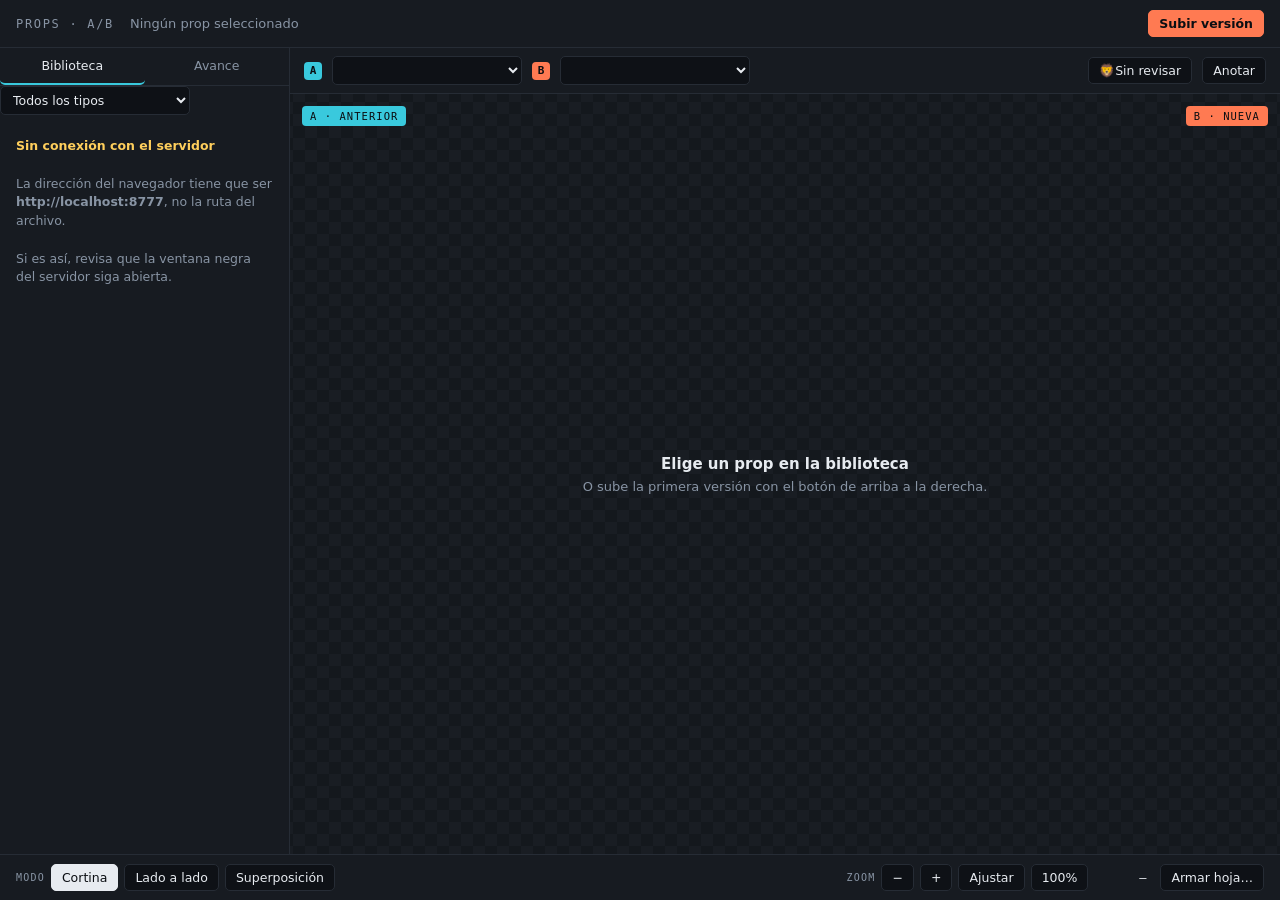
==== ComparadorProps/web/index.html @ d4414185 "Inicializa comparador de props con validaciones" ====
<!DOCTYPE html>
<html lang="es">
<head>
<meta charset="utf-8">
<meta name="viewport" content="width=device-width, initial-scale=1">
<title>Comparador de props · Team Toon</title>
<style>
  :root{
    --bg:#101317; --panel:#171b21; --sunken:#0e1116; --line:#262c35;
    --text:#e7ebf0; --muted:#8894a4;
    --a:#39c9dd; --b:#ff7a52;
    --mono: ui-monospace, "SF Mono", "JetBrains Mono", Menlo, Consolas, monospace;
  }
  *{box-sizing:border-box}
  [hidden]{display:none !important}
  html,body{height:100%}
  body{
    margin:0; background:var(--bg); color:var(--text); overflow:hidden;
    font-family:system-ui,-apple-system,"Segoe UI",Roboto,sans-serif;
    display:grid; grid-template-rows:auto 1fr auto; grid-template-columns:290px 1fr auto;
    grid-template-areas:"cab cab cab" "lat vis notas" "pie pie pie";
  }
  .lbl{font-family:var(--mono); font-size:10px; letter-spacing:.12em; text-transform:uppercase; color:var(--muted)}

  /* ---------- cabecera ---------- */
  header{
    grid-area:cab; display:flex; align-items:center; gap:16px; padding:10px 16px;
    background:var(--panel); border-bottom:1px solid var(--line);
  }
  .marca{font-family:var(--mono); font-size:12px; letter-spacing:.14em; text-transform:uppercase; color:var(--muted)}
  #ruta{font-size:13px; color:var(--muted); white-space:nowrap; overflow:hidden; text-overflow:ellipsis}
  #ruta b{color:var(--text); font-weight:600}
  .spacer{flex:1}

  /* ---------- lateral ---------- */
  aside{
    grid-area:lat; background:var(--panel); border-right:1px solid var(--line);
    display:flex; flex-direction:column; min-height:0;
  }
  .pestanas{display:flex; border-bottom:1px solid var(--line)}
  .pestanas button{
    flex:1; border:0; background:none; color:var(--muted); padding:10px 8px; cursor:pointer;
    font:inherit; font-size:12.5px; border-bottom:2px solid transparent;
  }
  .pestanas button.on{background:none; color:var(--text); border-color:transparent; border-bottom:2px solid var(--a)}
  .lista{flex:1; overflow:auto; padding:8px 6px 16px}
  details{margin:1px 0}
  summary{
    cursor:pointer; padding:5px 8px; border-radius:5px; font-size:13px; list-style:none;
    display:flex; align-items:center; gap:6px;
  }
  summary::-webkit-details-marker{display:none}
  summary::before{content:"▸"; color:var(--muted); font-size:10px; transition:transform .12s}
  details[open]>summary::before{transform:rotate(90deg)}
  summary:hover{background:var(--sunken)}
  .n1>summary{font-weight:600}
  .n2, .n3{margin-left:12px}
  .n2>summary{color:#c8d1dc; font-size:12.5px}
  .n3>summary{color:var(--muted); font-size:12px}
  .prop{
    display:flex; align-items:center; gap:8px; margin-left:36px; padding:5px 8px;
    border-radius:5px; cursor:pointer; font-size:12.5px;
  }
  .prop:hover{background:var(--sunken)}
  .prop.on{background:var(--a); color:#0b0e12; font-weight:600}
  .prop .cuenta{margin-left:auto; font-family:var(--mono); font-size:10.5px; opacity:.7}
  .x{
    opacity:0; padding:0 6px; border-radius:4px; font-size:15px; line-height:1;
    color:var(--muted); cursor:pointer; flex:none;
  }
  summary .x{margin-left:auto}
  summary:hover .x, .prop:hover .x, .x:focus-visible{opacity:1}
  .x:hover{background:#3a1f1f; color:#ff8a6a}
  .prop.on .x{color:#0b0e12}
  .prop.on .x:hover{background:rgba(0,0,0,.18); color:#0b0e12}
  .vacio{color:var(--muted); font-size:12.5px; padding:14px 10px; line-height:1.5}

  .tarjeta{
    padding:9px 10px; margin:0 2px 6px; border:1px solid var(--line); border-radius:6px;
    background:var(--sunken); cursor:pointer;
  }
  .tarjeta:hover{border-color:var(--muted)}
  .tarjeta .t{font-size:12.5px; font-weight:600; margin-bottom:3px}
  .tarjeta .s{font-size:11px; color:var(--muted); font-family:var(--mono)}
  .grupoTit{
    font-family:var(--mono); font-size:10px; letter-spacing:.12em; text-transform:uppercase;
    color:var(--a); padding:12px 4px 6px; border-bottom:1px solid var(--line); margin:0 2px 8px;
  }
  .grupoTit:first-child{padding-top:2px}

  /* avisos flotantes */
  #avisos{position:fixed; top:58px; right:18px; display:grid; gap:8px; z-index:60; max-width:340px}
  .aviso{
    padding:10px 13px; border-radius:7px; font-size:12.5px; line-height:1.4;
    background:var(--panel); border:1px solid var(--line); box-shadow:0 8px 24px rgba(0,0,0,.5);
    animation:entra .16s ease-out;
  }
  .aviso.mal{border-color:#6b3030; color:#ff9d80}
  .aviso.bien{border-color:#2f4d3d; color:#84dfb4}
  @keyframes entra{from{opacity:0; transform:translateY(-6px)}to{opacity:1; transform:none}}

  .err{
    color:#ff9d80; font-size:12.5px; line-height:1.4;
    background:#241819; border:1px solid #6b3030; border-radius:6px; padding:9px 11px;
  }
  .fino{color:var(--muted); font-size:12px; line-height:1.5; margin:0}
  button.peligro{background:#b8392c; border-color:#b8392c; color:#fff; font-weight:600}
  button.peligro:hover{background:#cc4133; border-color:#cc4133}

  /* ---------- visor ---------- */
  main{grid-area:vis; position:relative; min-width:0; display:flex; flex-direction:column}
  .barraAB{
    display:flex; align-items:center; gap:10px; padding:8px 14px;
    background:var(--panel); border-bottom:1px solid var(--line); flex-wrap:wrap;
  }
  .chip{
    width:18px; height:18px; border-radius:4px; display:grid; place-items:center;
    font-family:var(--mono); font-size:11px; font-weight:700; color:#0b0e12;
  }
  .chipA{background:var(--a)} .chipB{background:var(--b)}
  select, input[type=text], textarea{
    font:inherit; font-size:12.5px; color:var(--text); background:var(--sunken);
    border:1px solid var(--line); border-radius:5px; padding:5px 8px;
  }
  select{min-width:190px}
  #nota{flex:1; min-width:160px; color:var(--muted); font-size:12px; font-style:italic;
        white-space:nowrap; overflow:hidden; text-overflow:ellipsis}

  #lienzo{flex:1; position:relative; overflow:hidden;
    background:repeating-conic-gradient(#191d23 0% 25%, #14181d 0% 50%) 50%/24px 24px}
  #viewport{position:absolute; inset:0; cursor:grab; touch-action:none}
  #viewport.panning{cursor:grabbing}
  .pane{position:absolute; inset:0; overflow:hidden}
  .pane img{position:absolute; top:0; left:0; transform-origin:0 0; display:block; -webkit-user-drag:none; user-select:none}
  body.crisp .pane img{image-rendering:pixelated}
  .pane img:not([src]){display:none}
  .tag{position:absolute; top:12px; font-family:var(--mono); font-size:10.5px; letter-spacing:.1em;
       text-transform:uppercase; padding:4px 8px; border-radius:4px; color:#0b0e12; pointer-events:none}
  .tagA{left:12px; background:var(--a)} .tagB{right:12px; background:var(--b)}
  #handle{position:absolute; top:0; bottom:0; width:2px; background:#fff; cursor:ew-resize; display:none}
  #handle.on{display:block}
  #handle::after{content:""; position:absolute; top:50%; left:50%; width:34px; height:34px; margin:-17px 0 0 -17px;
    border-radius:50%; background:#fff; box-shadow:0 2px 10px rgba(0,0,0,.55)}
  #handle::before{content:"‹ ›"; position:absolute; top:50%; left:50%; transform:translate(-50%,-50%);
    z-index:1; color:#0b0e12; font-size:15px; font-weight:700}
  #aviso{position:absolute; inset:0; display:grid; place-content:center; text-align:center;
    color:var(--muted); font-size:13px; pointer-events:none; padding:20px}
  #aviso b{display:block; color:var(--text); font-size:15px; margin-bottom:6px}
  #aviso[hidden]{display:none}

  /* ---------- pie ---------- */
  footer{grid-area:pie; display:flex; align-items:center; gap:14px; flex-wrap:wrap;
    padding:9px 16px; background:var(--panel); border-top:1px solid var(--line)}
  .grupo{display:flex; align-items:center; gap:6px}
  button{font:inherit; font-size:12.5px; color:var(--text); background:var(--sunken);
    border:1px solid var(--line); border-radius:5px; padding:5px 10px; cursor:pointer}
  button:hover{border-color:var(--muted)}
  button.on{background:var(--text); color:#0b0e12; border-color:var(--text)}
  button.fuerte{background:var(--b); border-color:var(--b); color:#0b0e12; font-weight:600}
  button:focus-visible, summary:focus-visible, .prop:focus-visible{outline:2px solid var(--a); outline-offset:2px}
  input[type=range]{width:110px; accent-color:var(--b)}
  #zoom{font-family:var(--mono); font-size:12px; min-width:52px; text-align:right}
  #alerta{color:#ffcf5c; font-size:12px}

  /* ---------- dialogo de subida ---------- */
  dialog{border:1px solid var(--line); border-radius:10px; background:var(--panel); color:var(--text);
    padding:0; width:min(520px, 92vw)}
  dialog::backdrop{background:rgba(0,0,0,.6)}
  .dlg-cab{padding:14px 18px; border-bottom:1px solid var(--line); font-size:15px; font-weight:600}
  .dlg-cuerpo{padding:16px 18px; display:grid; gap:12px}
  .campo{display:grid; gap:5px}
  .campo input, .campo textarea{width:100%}
  .fila{display:grid; grid-template-columns:1fr 1fr; gap:12px}
  #zonaArchivo{border:1px dashed var(--line); border-radius:8px; padding:18px; text-align:center;
    color:var(--muted); font-size:13px; cursor:pointer}
  #zonaArchivo.over, #zonaArchivo:hover{border-color:var(--b); color:var(--text)}
  .dlg-pie{padding:12px 18px; border-top:1px solid var(--line); display:flex; justify-content:flex-end; gap:8px}
</style>
</head>
<body>

<header>
  <span class="marca">Props · A/B</span>
  <span id="ruta">Ningún prop seleccionado</span>
  <span class="spacer"></span>
  <span id="alerta"></span>
  <button class="fuerte" id="btnSubir">Subir versión</button>
</header>

<aside>
  <div class="pestanas">
    <button id="tabBiblio" class="on">Biblioteca</button>
    <button id="tabAvance">Avance</button>
  </div>
  <div class="filtroTipo">
    <select id="filtroTipo">
      <option value="">Todos los tipos</option>
      <option value="prop">Props</option>
      <option value="background">Backgrounds</option>
      <option value="personaje">Personajes</option>
      <option value="vestuario">Vestuario</option>
      <option value="otro">Otros</option>
    </select>
  </div>
  <div class="lista" id="panelBiblio"></div>
  <div class="lista" id="panelAvance" hidden></div>
</aside>

<main>
  <div class="barraAB">
    <span class="chip chipA">A</span>
    <select id="selA" title="Versión anterior"></select>
    <span class="chip chipB">B</span>
    <select id="selB" title="Versión nueva"></select>
    <span id="nota"></span>
    <button id="sello" title="Marcar el estado de esta versión">
      <span class="icono">🦁</span><span id="selloTexto">Sin revisar</span>
    </button>
    <button id="btnAnotar">Anotar</button>
  </div>

  <div id="lienzo">
    <div id="viewport">
      <div class="pane" id="paneA"><img id="imgA" alt=""><canvas id="capaA" class="capa"></canvas></div>
      <div class="pane" id="paneB"><img id="imgB" alt=""><canvas id="capaB" class="capa"></canvas></div>
      <div class="tag tagA">A · anterior</div>
      <div class="tag tagB">B · nueva</div>
      <div id="handle"></div>
    </div>
    <div id="aviso"><b>Elige un prop en la biblioteca</b>O sube la primera versión con el botón de arriba a la derecha.</div>
  </div>
</main>

<aside id="panelNotas" hidden>
  <div class="cabN">
    <span>Anotar</span>
    <button data-lado="A" style="padding:3px 9px">A</button>
    <button data-lado="B" class="on" style="padding:3px 9px">B</button>
    <button id="verAmbas" style="padding:3px 9px">Ver ambas</button>
    <span class="lbl" id="notasVersion"></span>
    <span class="spacer" style="flex:1"></span>
    <span class="x" id="cerrarNotas" title="Cerrar" style="opacity:.7; cursor:pointer">×</span>
  </div>
  <div id="listaNotas"></div>
  <div class="nuevaNota">
    <div class="herramientas">
      <button data-herr="mano" class="on">Mover</button>
      <button data-herr="pin">Señalar</button>
      <button data-herr="lapiz">Dibujar</button>
      <input type="color" id="colorNota" value="#ff3b30">
    </div>
    <input type="text" id="comentarioNuevo" placeholder="Comentario general + Enter">
    <button id="btnReporte" class="fuerte">Exportar reporte</button>
  </div>
</aside>

<footer>
  <div class="grupo">
    <span class="lbl">Modo</span>
    <button data-mode="wipe" class="on">Cortina</button>
    <button data-mode="split">Lado a lado</button>
    <button data-mode="onion">Superposición</button>
  </div>
  <div class="grupo" id="ctlOnion" hidden>
    <span class="lbl">Opacidad de B</span>
    <input type="range" id="opacidad" min="0" max="100" value="50">
  </div>
  <span class="spacer"></span>
  <div class="grupo">
    <span class="lbl">Zoom</span>
    <button id="menos">−</button><button id="mas">+</button>
    <button id="ajustar">Ajustar</button><button id="cien">100%</button>
    <span id="zoom">—</span>
  </div>
  <button id="exportar">Armar hoja…</button>
</footer>

<dialog id="dlg">
  <form method="dialog">
    <div class="dlg-cab">Subir una versión</div>
    <div class="dlg-cuerpo">
      <div class="fila">
        <div class="campo"><span class="lbl">Proyecto</span>
          <input type="text" id="fProyecto" list="lProyecto"></div>
        <div class="campo"><span class="lbl">Episodio</span>
          <input type="text" id="fEpisodio" list="lEpisodio"></div>
      </div>
      <div class="fila">
        <div class="campo"><span class="lbl">Shot</span>
          <input type="text" id="fShot" list="lShot"></div>
        <div class="campo"><span class="lbl">Prop</span>
          <input type="text" id="fProp" list="lProp"></div>
      </div>
      <div class="fila">
        <div class="campo"><span class="lbl">Tipo de asset</span>
          <select id="fTipo">
            <option value="prop">Prop</option>
            <option value="background">Background</option>
            <option value="personaje">Personaje</option>
            <option value="vestuario">Vestuario</option>
            <option value="otro">Otro</option>
          </select>
        </div>
        <div class="campo"><span class="lbl">Quién sube</span><input type="text" id="fAutor"></div>
      </div>
      <div class="campo"><span class="lbl">Nota del cambio</span><input type="text" id="fNota"
        placeholder="qué se corrigió"></div>
      <div id="zonaArchivo">Arrastra la imagen aquí, pégala con Ctrl+V o haz clic</div>
      <div id="dlgError" class="err" hidden></div>
      <datalist id="lProyecto"></datalist><datalist id="lEpisodio"></datalist>
      <datalist id="lShot"></datalist><datalist id="lProp"></datalist>
    </div>
    <div class="dlg-pie">
      <button type="button" id="btnCancelar">Cancelar</button>
      <button class="fuerte" id="btnGuardar" value="guardar" type="button">Guardar versión</button>
    </div>
  </form>
</dialog>

<dialog id="dlgConfirmar">
  <div class="dlg-cab">Eliminar de la biblioteca</div>
  <div class="dlg-cuerpo">
    <p id="confTexto" style="margin:0; font-size:14px; line-height:1.5"></p>
    <p class="fino">Los archivos se mueven a la carpeta <b>papelera</b> del programa. No se borran del disco: si te arrepientes, están ahí.</p>
  </div>
  <div class="dlg-pie">
    <button type="button" id="confNo">Cancelar</button>
    <button type="button" id="confSi" class="peligro">Sí, eliminar</button>
  </div>
</dialog>

<dialog id="dlgHoja">
  <div class="dlg-cab">Armar hoja para exportar</div>
  <div class="dlg-cuerpo">
    <div class="hoja-cols">
      <div class="hoja-izq">
        <div class="campo"><span class="lbl">Plantilla</span><select id="hPlantilla"></select></div>
        <div class="campo"><span class="lbl">Formato de página</span><select id="hFormato"></select></div>

        <div class="campo"><span class="lbl">Ajuste de las imágenes</span>
          <select id="hAjuste">
            <option value="original">Tamaño original</option>
            <option value="alto">Mismo alto</option>
            <option value="recortar">Recortar a la misma medida</option>
          </select>
        </div>
        <div id="hPistaEncuadre" class="lbl" hidden style="line-height:1.5; text-transform:none; letter-spacing:0; font-size:11px">
          Haz clic en una imagen de la vista previa para seleccionarla. Arrastra para moverla, tira de las esquinas o usa la rueda para cambiar su tamaño.
        </div>
        <div class="campo" id="hControlesImagen" hidden>
          <span class="lbl" id="hCualImagen">Imagen</span>
          <div style="display:flex; align-items:center; gap:8px">
            <input type="range" id="hZoom" min="100" max="600" value="100" style="flex:1">
            <span class="lbl" id="hZoomTexto" style="min-width:44px; text-align:right">100%</span>
          </div>
          <div style="display:flex; gap:6px; flex-wrap:wrap">
            <button type="button" id="hCentrar">Centrar</button>
            <button type="button" id="hReiniciar">Reiniciar</button>
            <button type="button" id="hMismoTodas">Aplicar a todas</button>
          </div>
        </div>



        <div class="campo"><span class="lbl">Proyecto</span>
          <div style="display:flex; gap:6px">
            <select id="hProyecto" style="flex:1"></select>
            <button type="button" id="hLogo">Logo…</button>
          </div>
          <span class="lbl" id="hLogoNombre">sin logo</span>
        </div>
        <div class="fila">
          <div class="campo"><span class="lbl">Producción</span><input type="text" id="hProduccion"></div>
          <div class="campo"><span class="lbl">Prop</span><input type="text" id="hProp"></div>
        </div>
        <div class="fila">
          <div class="campo"><span class="lbl">Capítulo</span><input type="text" id="hCapitulo"></div>
          <div class="campo"><span class="lbl">Versión</span><input type="text" id="hShot"></div>
        </div>
        <div class="fila">
          <div class="campo"><span class="lbl">Autor</span><input type="text" id="hAutor"></div>
          <div class="campo"><span class="lbl">Guardar como proyecto</span><input type="text" id="hNuevoProyecto" placeholder="nombre nuevo"></div>
        </div>
        <div class="campo"><span class="lbl">Nota</span><input type="text" id="hNota"></div>
        <div class="campo"><span class="lbl">Imágenes</span><div id="hHuecos" class="huecos"></div></div>
      </div>
      <div class="campo"><span class="lbl">Vista previa</span>
        <div id="hAviso" hidden></div>
        <canvas id="hPrevia"></canvas>
      </div>
    </div>
  </div>
  <div class="dlg-pie">
    <button type="button" id="hGuardarProyecto">Guardar proyecto</button>
    <button type="button" id="hCerrar">Cerrar</button>
    <button type="button" id="hExportar" class="fuerte">Descargar PNG</button>
  </div>
</dialog>

<dialog id="dlgSello">
  <div class="dlg-cab">Estado de la versión</div>
  <div class="dlg-cuerpo">
    <p class="fino" id="selloQue" style="margin:0"></p>
    <div class="campo"><span class="lbl">Quién revisa</span>
      <input type="text" id="selloQuien" placeholder="tu nombre"></div>
  </div>
  <div class="dlg-pie">
    <button type="button" id="selloQuitar">Quitar marca</button>
    <button type="button" id="selloCambios">Pedir cambios</button>
    <button type="button" id="selloAprobar" class="fuerte">🦁 Aprobar</button>
  </div>
</dialog>

<div id="avisos"></div>

<script>
(() => {
const el = id => document.getElementById(id);
const api = async (r, o) => {
  let res;
  try {
    res = await fetch(r, o);
  } catch {
    throw new Error('Sin conexión con el servidor. Comprueba que la ventana negra siga abierta y que la dirección del navegador sea http://localhost:8777');
  }
  const d = await res.json();
  if (d && d.error) throw new Error(d.error);
  return d;
};

const estado = {
  modo:'wipe', escala:1, x:0, y:0, cortina:.5,
  anotando:false, herramienta:'mano', notas:[], lado:'B', verAmbas:false,
  seleccion:null, versiones:[], A:null, B:null, arbol:{}, archivoNuevo:null
};

/* ======================= AVISOS ======================= */
function avisar(texto, tipo){
  const d = document.createElement('div');
  d.className = 'aviso ' + (tipo || '');
  d.textContent = texto;
  el('avisos').appendChild(d);
  setTimeout(() => d.remove(), 6000);
  d.onclick = () => d.remove();
}

function confirmar(texto){
  return new Promise(resolver => {
    el('confTexto').textContent = texto;
    const dc = el('dlgConfirmar');
    const cerrar = valor => { dc.close(); resolver(valor); };
    el('confSi').onclick = () => cerrar(true);
    el('confNo').onclick = () => cerrar(false);
    dc.oncancel = () => resolver(false);
    dc.showModal();
  });
}

/* ======================= BIBLIOTECA ======================= */
async function cargarArbol(){
  const cont = el('panelBiblio');
  try {
    estado.arbol = await api('/api/arbol');
  } catch (e) {
    cont.innerHTML = '<div class="vacio"><b style="color:#ffcf5c">Sin conexión con el servidor</b><br><br>' +
      'La dirección del navegador tiene que ser <b>http://localhost:8777</b>, no la ruta del archivo.<br><br>' +
      'Si es así, revisa que la ventana negra del servidor siga abierta.</div>';
    return;
  }
  cont.textContent = '';
  const proyectos = Object.keys(estado.arbol);
  const filtro = el('filtroTipo').value;

  if (!proyectos.length){
    cont.innerHTML = '<div class="vacio">Todavía no hay nada guardado.<br>Sube la primera versión de un prop y aparecerá aquí.</div>';
  }
  for (const proyecto of proyectos){
    const episodios = estado.arbol[proyecto];
    const d1 = document.createElement('details'); d1.className='n1'; d1.open = true;
    d1.appendChild(titulo(proyecto, {proyecto}, contar(episodios)));
    for (const episodio of Object.keys(episodios)){
      const shots = episodios[episodio];
      const d2 = document.createElement('details'); d2.className='n2'; d2.open = true;
      d2.appendChild(titulo(episodio, {proyecto, episodio}, contar(shots)));
      for (const shot of Object.keys(shots)){
        const props = shots[shot];
        const d3 = document.createElement('details'); d3.className='n3'; d3.open = true;
        d3.appendChild(titulo(shot, {proyecto, episodio, shot}, contar(props)));
        for (const p of props){
          if (filtro && (p.tipo || '') !== filtro) continue;
          const fila = document.createElement('div');
          fila.className = 'prop'; fila.tabIndex = 0;
          const nombre = document.createElement('span'); nombre.textContent = p.prop;
          const cuenta = document.createElement('span'); cuenta.className = 'cuenta'; cuenta.textContent = 'v' + p.total;
          fila.append(nombre);
          if (p.estado === 'aprobado' || p.estado === 'cambios'){
            const marca = document.createElement('span');
            marca.className = 'marca';
            marca.textContent = p.estado === 'aprobado' ? '🦁' : '✎';
            marca.title = p.estado === 'aprobado' ? 'Última versión aprobada' : 'Última versión con cambios pedidos';
            fila.append(marca);
          }
          if (p.tipo){
            const insignia = document.createElement('span');
            insignia.className = 'tipo'; insignia.textContent = p.tipo.slice(0, 4);
            insignia.title = p.tipo;
            fila.append(insignia);
          }
          fila.append(cuenta, botonBorrar(p.prop, {proyecto, episodio, shot, prop:p.prop}, p.total));
          const abrir = () => seleccionar(proyecto, episodio, shot, p.prop);
          fila.onclick = abrir;
          fila.onkeydown = e => { if(e.key==='Enter'){ e.preventDefault(); abrir(); } };
          d3.appendChild(fila);
        }
        d2.appendChild(d3);
      }
      d1.appendChild(d2);
    }
    cont.appendChild(d1);
  }
  rellenarSugerencias();
  marcarSeleccion();
}

/* cuenta cuántas versiones cuelgan de una rama del árbol */
function contar(rama){
  if (Array.isArray(rama)) return rama.reduce((n, p) => n + p.total, 0);
  return Object.values(rama).reduce((n, sub) => n + contar(sub), 0);
}

function titulo(texto, datos, cantidad){
  const s = document.createElement('summary');
  const t = document.createElement('span'); t.textContent = texto;
  s.append(t, botonBorrar(texto, datos, cantidad));
  return s;
}

function botonBorrar(nombre, datos, cantidad){
  const b = document.createElement('span');
  b.className = 'x'; b.textContent = '×'; b.title = 'Eliminar';
  b.tabIndex = 0;
  b.onclick = async e => {
    e.preventDefault(); e.stopPropagation();
    const plural = cantidad === 1 ? '1 versión' : cantidad + ' versiones';
    if (!await confirmar(`Se van a quitar ${plural} de "${nombre}".`)) return;
    try {
      const r = await api('/api/borrar', {
        method:'POST', headers:{'Content-Type':'application/json'}, body: JSON.stringify(datos)
      });
      const afectaLoAbierto = estado.seleccion &&
        Object.keys(datos).every(k => estado.seleccion[k] === datos[k]);
      if (afectaLoAbierto) limpiarVisor();
      await cargarArbol();
      if (!el('panelAvance').hidden) cargarAvance();
      avisar(`"${nombre}" eliminado — ${r.eliminadas === 1 ? '1 archivo está' : r.eliminadas + ' archivos están'} en la papelera`, 'bien');
    } catch (err) {
      avisar('No se pudo eliminar: ' + err.message, 'mal');
    }
  };
  b.onkeydown = e => { if (e.key === 'Enter' || e.key === ' ') { e.preventDefault(); b.onclick(e); } };
  return b;
}

function limpiarVisor(){
  estado.seleccion = null; estado.versiones = []; estado.A = null; estado.B = null;
  el('selA').innerHTML = ''; el('selB').innerHTML = '';
  imgA.removeAttribute('src'); imgB.removeAttribute('src');
  el('ruta').textContent = 'Ningún prop seleccionado';
  el('nota').textContent = ''; el('alerta').textContent = '';
  el('aviso').hidden = false;
  pintar();
}

function rellenarSugerencias(){
  const juegos = {lProyecto:new Set(), lEpisodio:new Set(), lShot:new Set(), lProp:new Set()};
  for (const p in estado.arbol){
    juegos.lProyecto.add(p);
    for (const e in estado.arbol[p]){
      juegos.lEpisodio.add(e);
      for (const s in estado.arbol[p][e]){
        juegos.lShot.add(s);
        estado.arbol[p][e][s].forEach(x => juegos.lProp.add(x.prop));
      }
    }
  }
  for (const id in juegos){
    el(id).innerHTML = [...juegos[id]].map(v => `<option value="${escapar(v)}">`).join('');
  }
}

async function cargarAvance(){
  const cont = el('panelAvance');
  let datos;
  try {
    datos = await api('/api/avance?dias=7');
  } catch (e) {
    cont.innerHTML = '<div class="vacio">Sin conexión con el servidor.</div>';
    return;
  }
  cont.textContent = '';
  if (!datos.length){
    cont.innerHTML = '<div class="vacio">Ningún prop cambió en los últimos 7 días.</div>';
    return;
  }

  const porProyecto = {};
  for (const d of datos) (porProyecto[d.proyecto] = porProyecto[d.proyecto] || []).push(d);

  for (const proyecto of Object.keys(porProyecto)){
    const titulo = document.createElement('div');
    titulo.className = 'grupoTit';
    titulo.textContent = proyecto;
    cont.appendChild(titulo);

    for (const d of porProyecto[proyecto]){
      const t = document.createElement('div');
      t.className = 'tarjeta';
      const par = d.previa ? `v${d.previa.numero} → v${d.nueva.numero}` : `v${d.nueva.numero} (primera)`;
      const nombre = document.createElement('div');
      nombre.className = 't'; nombre.textContent = d.prop;
      const detalle = document.createElement('div');
      detalle.className = 's';
      detalle.textContent = `${d.episodio} › ${d.shot} · ${par} · ${d.fecha.slice(5,10)}`;
      t.append(nombre, detalle);
      t.onclick = async () => {
        await seleccionar(d.proyecto, d.episodio, d.shot, d.prop);
        if (d.previa) el('selA').value = d.previa.id;
        el('selB').value = d.nueva.id;
        mostrarPar();
      };
      cont.appendChild(t);
    }
  }
}

async function seleccionar(proyecto, episodio, shot, prop){
  trazoEnCurso = null;
  estado.seleccion = {proyecto, episodio, shot, prop};
  const q = new URLSearchParams(estado.seleccion).toString();
  estado.versiones = await api('/api/versiones?' + q);
  el('ruta').innerHTML = `${escapar(proyecto)} › ${escapar(episodio)} › ${escapar(shot)} › <b>${escapar(prop)}</b>`;

  const opciones = estado.versiones.map(v =>
    `<option value="${v.id}">v${v.numero} · ${v.fecha.slice(0,10)} · ${v.ancho}×${v.alto}${v.autor ? ' · '+escapar(v.autor) : ''}</option>`
  ).join('');
  el('selA').innerHTML = opciones;
  el('selB').innerHTML = opciones;

  const n = estado.versiones.length;
  el('selA').value = estado.versiones[Math.max(0, n-2)].id;
  el('selB').value = estado.versiones[n-1].id;
  marcarSeleccion();
  mostrarPar();
}

function marcarSeleccion(){
  document.querySelectorAll('.prop').forEach(f => {
    const nombre = f.firstChild.textContent;
    f.classList.toggle('on', !!estado.seleccion && nombre === estado.seleccion.prop);
  });
}

function escapar(t){ const d = document.createElement('div'); d.textContent = t; return d.innerHTML; }

/* ======================= VISOR ======================= */
const viewport = el('viewport'), paneA = el('paneA'), paneB = el('paneB');
const imgA = el('imgA'), imgB = el('imgB'), handle = el('handle');

function mostrarPar(){
  const a = estado.versiones.find(v => v.id == el('selA').value);
  const b = estado.versiones.find(v => v.id == el('selB').value);
  if (!a || !b) return;
  estado.A = a; estado.B = b;
  el('aviso').hidden = true;
  el('nota').textContent = b.nota ? '“' + b.nota + '”' : '';
  el('alerta').textContent = (a.ancho !== b.ancho || a.alto !== b.alto)
    ? 'Resoluciones distintas — B se escaló para alinear' : '';

  let faltan = 2;
  const listo = () => { if (--faltan === 0) ajustar(); };
  imgA.onload = listo; imgB.onload = listo;
  imgA.src = '/archivo/' + a.id;
  imgB.src = '/archivo/' + b.id;
  cargarNotas();
  pintarSello();
}

function escalaB(){
  if (!estado.A || !estado.B) return 1;
  return estado.A.ancho && estado.B.ancho ? estado.A.ancho / estado.B.ancho : 1;
}

function pintar(){
  const vw = viewport.clientWidth, vh = viewport.clientHeight;
  const s = estado.escala, sb = s * escalaB();
  const medio = estado.modo === 'split' ? vw/2 : 0;
  const a = estado.A, b = estado.B;
  const aw = a ? a.ancho : 0, ah = a ? a.alto : 0, bw = b ? b.ancho : 0, bh = b ? b.alto : 0;

  imgA.style.transform = `translate(${estado.x - aw*s/2}px, ${estado.y - ah*s/2}px) scale(${s})`;
  imgB.style.transform = `translate(${estado.x + medio - bw*sb/2}px, ${estado.y - bh*sb/2}px) scale(${sb})`;
  paneB.style.opacity = estado.modo === 'onion' ? el('opacidad').value/100 : 1;

  const esA = estado.lado === 'A';
  capas.A.style.transform = imgA.style.transform;
  capas.B.style.transform = imgB.style.transform;
  capas.A.style.display = (estado.anotando && (estado.verAmbas || esA)) ? 'block' : 'none';
  capas.B.style.display = (estado.anotando && (estado.verAmbas || !esA)) ? 'block' : 'none';
  if (estado.anotando){
    const ambas = estado.verAmbas;
    paneA.style.opacity = (ambas || esA) ? 1 : 0;
    paneB.style.opacity = (ambas || !esA) ? 1 : 0;
    paneA.style.clipPath = 'none'; paneB.style.clipPath = 'none';
    handle.classList.remove('on');
    el('zoom').textContent = Math.round(estado.escala*100) + '%';
    return;
  }
  paneA.style.opacity = 1;

  if (estado.modo === 'wipe'){
    const px = estado.cortina * vw;
    paneA.style.clipPath = 'none';
    paneB.style.clipPath = `inset(0 0 0 ${px}px)`;
    handle.style.left = px + 'px';
    handle.classList.toggle('on', !!(estado.A && estado.B));
  } else if (estado.modo === 'split'){
    paneA.style.clipPath = `inset(0 ${vw/2}px 0 0)`;
    paneB.style.clipPath = `inset(0 0 0 ${vw/2}px)`;
    handle.classList.remove('on');
  } else {
    paneA.style.clipPath = 'none'; paneB.style.clipPath = 'none';
    handle.classList.remove('on');
  }
  el('zoom').textContent = estado.A ? Math.round(s*100) + '%' : '—';
  document.body.classList.toggle('crisp', s >= 1);
}

function ajustar(){
  const a = estado.A, b = estado.B;
  if (!a || !b){ pintar(); return; }
  const sb = escalaB();
  const w = Math.max(a.ancho, b.ancho * sb), h = Math.max(a.alto, b.alto * sb);
  const vw = viewport.clientWidth, vh = viewport.clientHeight;
  const disp = estado.modo === 'split' ? vw/2 : vw;
  estado.escala = Math.min(disp/w, vh/h) * 0.92;
  estado.x = disp/2; estado.y = vh/2;
  pintar();
}

/* En "lado a lado" cada imagen ocupa media pantalla, pero las dos comparten
   la misma posición: B se dibuja con medio ancho de desplazamiento. Por eso el
   ancla del zoom siempre tiene que estar referida al panel izquierdo; si no,
   las imágenes se abren hacia fuera. */
function anclaX(cx){
  const vw = viewport.clientWidth;
  if (estado.modo !== 'split') return cx;
  return cx > vw/2 ? cx - vw/2 : cx;
}

function centroVisor(){
  return estado.modo === 'split' ? viewport.clientWidth/4 : viewport.clientWidth/2;
}

function zoomEn(cx, cy, factor){
  const sig = Math.min(16, Math.max(.02, estado.escala * factor));
  const k = sig / estado.escala;
  estado.x = cx - (cx - estado.x)*k;
  estado.y = cy - (cy - estado.y)*k;
  estado.escala = sig;
  pintar();
}

viewport.addEventListener('wheel', e => {
  e.preventDefault();
  const r = viewport.getBoundingClientRect();
  zoomEn(anclaX(e.clientX - r.left), e.clientY - r.top, e.deltaY < 0 ? 1.12 : 1/1.12);
}, {passive:false});

let arrastre = null;
viewport.addEventListener('pointerdown', e => {
  const r = viewport.getBoundingClientRect();

  // modo revisión: señalar o dibujar sobre la imagen
  if (estado.anotando && estado.herramienta !== 'mano'){
    const lado = ladoBajoCursor(e);
    const v = lado === 'A' ? estado.A : estado.B;
    if (!v) return;
    const p = aImagen(e, lado);
    if (!dentro(p)) return;
    viewport.setPointerCapture(e.pointerId);
    if (estado.herramienta === 'pin'){
      arrastre = {tipo:'nada'};
      crearNota('pin', {x:p.x, y:p.y}, '', lado);
    } else {
      arrastre = {tipo:'trazo', lado};
      trazoEnCurso = {lado, puntos: [[p.x, p.y]]};
    }
    return;
  }

  const enCortina = estado.modo === 'wipe' && Math.abs(e.clientX - r.left - estado.cortina*r.width) < 22;
  arrastre = {tipo: enCortina ? 'cortina' : 'pan', px:e.clientX, py:e.clientY};
  viewport.setPointerCapture(e.pointerId);
  if (!enCortina) viewport.classList.add('panning');
});
viewport.addEventListener('pointermove', e => {
  if (!arrastre) return;
  const r = viewport.getBoundingClientRect();
  if (arrastre.tipo === 'trazo'){
    const p = aImagen(e, arrastre.lado);
    trazoEnCurso.puntos.push([Math.min(1, Math.max(0, p.x)), Math.min(1, Math.max(0, p.y))]);
    pintarNotas();
    return;
  }
  if (arrastre.tipo === 'nada') return;
  if (arrastre.tipo === 'cortina'){
    estado.cortina = Math.min(1, Math.max(0, (e.clientX - r.left)/r.width));
  } else {
    estado.x += e.clientX - arrastre.px; estado.y += e.clientY - arrastre.py;
    arrastre.px = e.clientX; arrastre.py = e.clientY;
  }
  pintar();
});
const soltar = async () => {
  if (arrastre && arrastre.tipo === 'trazo' && trazoEnCurso){
    const { puntos, lado } = trazoEnCurso;
    trazoEnCurso = null;
    arrastre = null;
    if (puntos.length > 2) await crearNota('trazo', {puntos}, '', lado);
    else pintarNotas();
    return;
  }
  arrastre = null; viewport.classList.remove('panning');
};
viewport.addEventListener('pointerup', soltar);
viewport.addEventListener('pointercancel', soltar);

document.querySelectorAll('[data-mode]').forEach(b => b.onclick = () => ponerModo(b.dataset.mode));
function ponerModo(m){
  estado.modo = m;
  document.querySelectorAll('[data-mode]').forEach(b => b.classList.toggle('on', b.dataset.mode === m));
  el('ctlOnion').hidden = m !== 'onion';
  ajustar();
}

el('opacidad').oninput = pintar;
el('selA').onchange = mostrarPar;
el('selB').onchange = mostrarPar;
el('mas').onclick = () => zoomEn(centroVisor(), viewport.clientHeight/2, 1.25);
el('menos').onclick = () => zoomEn(centroVisor(), viewport.clientHeight/2, .8);
el('ajustar').onclick = ajustar;
el('cien').onclick = () => zoomEn(centroVisor(), viewport.clientHeight/2, 1/estado.escala);
window.addEventListener('resize', pintar);

document.addEventListener('keydown', e => {
  if (['INPUT','TEXTAREA','SELECT'].includes(e.target.tagName) || el('dlg').open) return;
  const mapa = {'1':'wipe','2':'split','3':'onion'};
  if (mapa[e.key]) ponerModo(mapa[e.key]);
  if (e.key.toLowerCase() === 'f') ajustar();
  if (e.key === '0') el('cien').click();
});



/* ======================= APROBACIÓN ======================= */
/* En el estudio el jefe pone su león cuando algo queda aprobado.
   Aquí queda registrado contra la versión, con nombre y fecha. */
function pintarSello(){
  const b = estado.B;
  const boton = el('sello');
  boton.classList.remove('aprobado', 'cambios');
  if (!b) { el('selloTexto').textContent = 'Sin revisar'; return; }
  if (b.estado === 'aprobado'){
    boton.classList.add('aprobado');
    el('selloTexto').textContent = 'Aprobado' + (b.visto_por ? ' · ' + b.visto_por : '');
  } else if (b.estado === 'cambios'){
    boton.classList.add('cambios');
    el('selloTexto').textContent = 'Con cambios' + (b.visto_por ? ' · ' + b.visto_por : '');
  } else {
    el('selloTexto').textContent = 'Sin revisar';
  }
}

el('sello').onclick = () => {
  if (!estado.B) return avisar('Elige un prop primero', 'mal');
  el('selloQue').textContent =
    `${estado.seleccion.prop} · v${estado.B.numero} · subida el ${estado.B.fecha.slice(0,10)}`;
  el('selloQuien').value = estado.B.visto_por || localStorage_seguro('revisor') || '';
  el('dlgSello').showModal();
};

/* el nombre del revisor se recuerda entre sesiones si el navegador lo permite */
function localStorage_seguro(clave, valor){
  try {
    if (valor === undefined) return localStorage.getItem('comparador_' + clave);
    localStorage.setItem('comparador_' + clave, valor);
  } catch { return null; }
}

async function ponerEstado(nuevo){
  const quien = el('selloQuien').value.trim();
  if (nuevo && !quien) return avisar('Escribe quién revisa', 'mal');
  try {
    const r = await api('/api/estado', {
      method:'POST', headers:{'Content-Type':'application/json'},
      body: JSON.stringify({id: estado.B.id, estado: nuevo, quien})
    });
    Object.assign(estado.B, r);
    if (quien) localStorage_seguro('revisor', quien);
    el('dlgSello').close();
    pintarSello();
    await cargarArbol();
    avisar(nuevo === 'aprobado' ? `🦁 Aprobado por ${quien}`
         : nuevo === 'cambios'  ? `Marcado con cambios por ${quien}`
         : 'Marca quitada', nuevo ? 'bien' : '');
  } catch (e){
    avisar('No se pudo guardar: ' + e.message, 'mal');
  }
}

el('selloAprobar').onclick = () => ponerEstado('aprobado');
el('selloCambios').onclick = () => ponerEstado('cambios');
el('selloQuitar').onclick  = () => ponerEstado('');

/* ======================= REVISIÓN: NOTAS SOBRE LA IMAGEN ======================= */
const capas = {A: el('capaA'), B: el('capaB')};
/* las notas de cada lado se guardan aparte para poder pintar las dos */
const notasPorLado = {A: [], B: []};
let trazoEnCurso = null;

/* cuál de las dos se está anotando */
function ladoActivo(){
  const esA = estado.lado === 'A';
  return {
    esA,
    datos: esA ? estado.A : estado.B,
    img: esA ? imgA : imgB,
    escala: estado.escala * (esA ? 1 : escalaB()),
    /* con las dos a la vista, B se dibuja media pantalla a la derecha */
    desplazamiento: (estado.anotando && estado.verAmbas && !esA) ? viewport.clientWidth/2 : 0,
  };
}

async function cargarNotas(){
  for (const lado of ['A', 'B']){
    const v = lado === 'A' ? estado.A : estado.B;
    if (!v){ notasPorLado[lado] = []; continue; }
    try { notasPorLado[lado] = await api('/api/notas?version=' + v.id); }
    catch { notasPorLado[lado] = []; }
  }
  estado.notas = notasPorLado[estado.lado];
  const { datos } = ladoActivo();
  if (datos) el('notasVersion').textContent = `v${datos.numero} · ${datos.fecha.slice(0,10)}`;
  pintarNotas();
  listarNotas();
}

/* numera solo las que están puestas sobre la imagen */
function numeroDe(nota){
  let n = 0;
  for (const x of estado.notas){
    if (x.tipo === 'pin'){ n++; if (x.id === nota.id) return n; }
  }
  return null;
}

function dibujarNotas(g, ancho, alto, grosorBase){
  const radio = Math.max(14, ancho * 0.016);
  for (const nota of estado.notas){
    if (nota.resuelta) g.globalAlpha = 0.35;
    if (nota.tipo === 'trazo' && nota.datos && nota.datos.puntos){
      g.strokeStyle = nota.color || '#ff3b30';
      g.lineWidth = grosorBase; g.lineCap = 'round'; g.lineJoin = 'round';
      g.beginPath();
      nota.datos.puntos.forEach(([x, y], i) => {
        const px = x*ancho, py = y*alto;
        i ? g.lineTo(px, py) : g.moveTo(px, py);
      });
      g.stroke();
    }
    if (nota.tipo === 'pin' && nota.datos){
      const px = nota.datos.x*ancho, py = nota.datos.y*alto;
      g.beginPath(); g.arc(px, py, radio, 0, Math.PI*2);
      g.fillStyle = nota.color || '#ff3b30'; g.fill();
      g.lineWidth = Math.max(2, radio*0.14); g.strokeStyle = '#ffffff'; g.stroke();
      g.fillStyle = '#ffffff'; g.textAlign = 'center'; g.textBaseline = 'middle';
      g.font = `700 ${radio*1.1}px system-ui, sans-serif`;
      g.fillText(String(numeroDe(nota)), px, py);
    }
    g.globalAlpha = 1;
  }
}

function pintarNotas(){
  for (const lado of ['A', 'B']){
    const v = lado === 'A' ? estado.A : estado.B;
    const capa = capas[lado];
    if (!v) continue;
    if (capa.width !== v.ancho){ capa.width = v.ancho; capa.height = v.alto; }
    const g = capa.getContext('2d');
    g.clearRect(0, 0, capa.width, capa.height);
    const guardadas = estado.notas;
    estado.notas = notasPorLado[lado];
    dibujarNotas(g, capa.width, capa.height, Math.max(3, capa.width*0.004));
    if (trazoEnCurso && trazoEnCurso.lado === lado && trazoEnCurso.puntos.length > 1){
      g.strokeStyle = el('colorNota').value;
      g.lineWidth = Math.max(3, capa.width*0.004); g.lineCap = 'round'; g.lineJoin = 'round';
      g.beginPath();
      trazoEnCurso.puntos.forEach(([x, y], i) => {
        const px = x*capa.width, py = y*capa.height;
        i ? g.lineTo(px, py) : g.moveTo(px, py);
      });
      g.stroke();
    }
    estado.notas = guardadas;
  }
}

function listarNotas(){
  const cont = el('listaNotas');
  cont.textContent = '';
  if (!estado.notas.length){
    cont.innerHTML = '<div class="vacio" style="padding:8px">Sin notas todavía.<br>Usa Señalar para marcar un punto sobre la imagen, o escribe un comentario general abajo.</div>';
    return;
  }
  for (const nota of estado.notas){
    const item = document.createElement('div');
    item.className = 'notaItem' + (nota.resuelta ? ' hecha' : '');

    const cab = document.createElement('div');
    cab.className = 'notaCab';
    const globo = document.createElement('span');
    globo.className = 'globo';
    globo.style.background = nota.color || '#5c6b7a';
    globo.textContent = nota.tipo === 'pin' ? numeroDe(nota) : (nota.tipo === 'trazo' ? '~' : '·');
    const meta = document.createElement('span');
    meta.textContent = [nota.autor, nota.fecha.slice(5,10)].filter(Boolean).join(' · ');
    cab.append(globo, meta);

    const texto = document.createElement('input');
    texto.className = 'texto'; texto.type = 'text'; texto.value = nota.texto || '';
    texto.placeholder = 'qué hay que cambiar…';
    texto.onchange = async () => {
      nota.texto = texto.value;
      await api('/api/nota-editar', {method:'POST', headers:{'Content-Type':'application/json'},
        body: JSON.stringify({id: nota.id, texto: texto.value})});
    };

    const acciones = document.createElement('div');
    acciones.className = 'acciones';
    const hecho = document.createElement('span');
    hecho.textContent = nota.resuelta ? '↺ reabrir' : '✓ resuelta';
    hecho.onclick = async () => {
      await api('/api/nota-editar', {method:'POST', headers:{'Content-Type':'application/json'},
        body: JSON.stringify({id: nota.id, resuelta: !nota.resuelta})});
      nota.resuelta = nota.resuelta ? 0 : 1;
      pintarNotas(); listarNotas();
    };
    const quitar = document.createElement('span');
    quitar.textContent = '× borrar';
    quitar.onclick = async () => {
      await api('/api/nota-quitar', {method:'POST', headers:{'Content-Type':'application/json'},
        body: JSON.stringify({id: nota.id})});
      estado.notas = estado.notas.filter(x => x.id !== nota.id);
      pintarNotas(); listarNotas();
    };
    acciones.append(hecho, quitar);

    item.append(cab, texto, acciones);
    cont.appendChild(item);
  }
}

async function crearNota(tipo, datos, texto, lado){
  lado = lado || estado.lado;
  const version = lado === 'A' ? estado.A : estado.B;
  if (lado !== estado.lado){
    estado.lado = lado;
    document.querySelectorAll('[data-lado]').forEach(x => x.classList.toggle('on', x.dataset.lado === lado));
  }
  const r = await api('/api/nota-visual', {
    method:'POST', headers:{'Content-Type':'application/json'},
    body: JSON.stringify({version: version.id, tipo, datos, texto: texto || '',
                          autor: el('hAutor') ? el('hAutor').value.trim() : '',
                          color: el('colorNota').value})
  });
  await cargarNotas();
  const ultima = el('listaNotas').lastElementChild;
  if (ultima){ const c = ultima.querySelector('input.texto'); if (c) c.focus(); }
  return r;
}

/* pantalla -> coordenadas de la imagen, entre 0 y 1 */
/* con las dos a la vista, el lado lo decide dónde se hace clic */
function ladoBajoCursor(ev){
  if (!estado.verAmbas) return estado.lado;
  const r = viewport.getBoundingClientRect();
  return (ev.clientX - r.left) < r.width/2 ? 'A' : 'B';
}

function aImagen(ev, lado){
  lado = lado || estado.lado;
  const r = viewport.getBoundingClientRect();
  const datos = lado === 'A' ? estado.A : estado.B;
  const escala = estado.escala * (lado === 'A' ? 1 : escalaB());
  const desplazamiento = (estado.anotando && estado.verAmbas && lado === 'B') ? viewport.clientWidth/2 : 0;
  const tx = estado.x + desplazamiento - datos.ancho*escala/2;
  const ty = estado.y - datos.alto*escala/2;
  return {
    x: ((ev.clientX - r.left) - tx) / (datos.ancho * escala),
    y: ((ev.clientY - r.top)  - ty) / (datos.alto  * escala),
  };
}

function dentro(p){ return p.x >= 0 && p.x <= 1 && p.y >= 0 && p.y <= 1; }

el('btnAnotar').onclick = () => {
  if (!estado.B) return avisar('Elige un prop primero', 'mal');
  estado.anotando = !estado.anotando;
  el('btnAnotar').classList.toggle('on', estado.anotando);
  el('panelNotas').hidden = !estado.anotando;
  if (estado.anotando){
    if (!estado.verAmbas && estado.modo === 'split') ponerModo('wipe');
    estado.herramienta = 'mano';
    document.querySelectorAll('[data-herr]').forEach(x => x.classList.toggle('on', x.dataset.herr === 'mano'));
    ajustar();
  } else pintar();
};
el('cerrarNotas').onclick = () => el('btnAnotar').onclick();

el('verAmbas').onclick = () => {
  estado.verAmbas = !estado.verAmbas;
  el('verAmbas').classList.toggle('on', estado.verAmbas);
  ponerModo(estado.verAmbas ? 'split' : 'wipe');
};

document.querySelectorAll('[data-lado]').forEach(b => b.onclick = async () => {
  estado.lado = b.dataset.lado;
  document.querySelectorAll('[data-lado]').forEach(x => x.classList.toggle('on', x === b));
  estado.notas = notasPorLado[estado.lado];
  const { datos } = ladoActivo();
  if (datos) el('notasVersion').textContent = `v${datos.numero} · ${datos.fecha.slice(0,10)}`;
  listarNotas(); pintar();
});

document.querySelectorAll('[data-herr]').forEach(b => b.onclick = () => {
  estado.herramienta = b.dataset.herr;
  document.querySelectorAll('[data-herr]').forEach(x => x.classList.toggle('on', x === b));
  viewport.classList.toggle('mano', estado.herramienta === 'mano');
});

el('comentarioNuevo').onkeydown = async e => {
  if (e.key !== 'Enter' || !e.target.value.trim()) return;
  await crearNota('general', null, e.target.value.trim());
  e.target.value = '';
};

/* ======================= REPORTE DE REVISIÓN ======================= */
el('btnReporte').onclick = async () => {
  if (!estado.B || !estado.A) return;
  const sel = estado.seleccion;
  const datos = {produccion: sel.proyecto, prop: sel.prop, capitulo: sel.episodio, shot: sel.shot};

  const { datos: ver, img: imagen } = ladoActivo();
  estado.notas = notasPorLado[estado.lado];
  const anchoImg = ver.ancho;
  const panel = Math.max(900, anchoImg * 0.55);
  const contenidoW = anchoImg + 60 + panel;
  const esc = Math.min(1, 5200 / contenidoW);
  const cw = contenidoW * esc;
  const e = Math.max(1, cw / 2240);
  const u = n => n * e;

  const conTexto = estado.notas.filter(n => n.tipo !== 'trazo' || (n.texto || '').trim());
  const altoLista = u(120) + conTexto.length * u(96);
  const contenidoAlto = Math.max(ver.alto * esc, altoLista, u(560));
  const ancho = cw + u(280);
  const cabecera = u(230);
  const alto = cabecera + u(60) + contenidoAlto + u(60) + u(80);

  const c = document.createElement('canvas');
  c.width = Math.round(ancho); c.height = Math.round(alto);
  const g = c.getContext('2d');
  g.fillStyle = '#ffffff'; g.fillRect(0, 0, c.width, c.height);
  g.textBaseline = 'middle';
  dibujarCabecera(g, ancho, u, datos, hoja.logo);

  const mx = u(80), my = cabecera, mw = ancho - u(160), mh = alto - cabecera - u(80);
  g.strokeStyle = '#111111'; g.lineWidth = Math.max(2, u(4));
  g.strokeRect(mx, my, mw, mh);
  g.strokeStyle = '#d8d8d8'; g.lineWidth = Math.max(1, u(2));
  g.strokeRect(mx + u(18), my + u(18), mw - u(36), mh - u(36));

  /* la imagen con las marcas encima */
  const ix = mx + u(60), iy = my + u(60);
  const w = anchoImg * esc, h = ver.alto * esc;
  g.drawImage(imagen, ix, iy, w, h);
  g.strokeStyle = '#cccccc'; g.lineWidth = Math.max(1, u(2));
  g.strokeRect(ix, iy, w, h);
  g.save(); g.translate(ix, iy);
  dibujarNotas(g, w, h, Math.max(3, w*0.004));
  g.restore();

  /* la lista de notas */
  const px = ix + w + u(60);
  const anchoPanel = mx + mw - u(60) - px;
  let y = iy + u(10);
  g.textAlign = 'left'; g.fillStyle = '#1c1c1c';
  g.font = `600 ${u(34)}px system-ui, sans-serif`;
  g.fillText('Notas de revisión', px, y + u(12));
  g.fillStyle = '#777777'; g.font = `${u(22)}px system-ui, sans-serif`;
  g.fillText(`v${ver.numero} · subida el ${ver.fecha.slice(0,10)}` +
             (ver.autor ? ' · ' + ver.autor : ''), px, y + u(52));
  y += u(110);

  const radio = u(17);
  for (const nota of conTexto){
    g.beginPath(); g.arc(px + radio, y + radio, radio, 0, Math.PI*2);
    g.fillStyle = nota.color || '#5c6b7a'; g.fill();
    g.fillStyle = '#ffffff'; g.textAlign = 'center';
    g.font = `700 ${u(20)}px system-ui, sans-serif`;
    g.fillText(nota.tipo === 'pin' ? String(numeroDe(nota)) : (nota.tipo === 'trazo' ? '~' : '·'),
               px + radio, y + radio);

    g.textAlign = 'left'; g.fillStyle = nota.resuelta ? '#999999' : '#1c1c1c';
    g.font = `${u(26)}px system-ui, sans-serif`;
    const lineas = envolver(g, nota.texto || '(sin texto)', anchoPanel - u(60)).slice(0, 2);
    lineas.forEach((linea, i) => g.fillText(linea, px + u(50), y + u(14) + i*u(32)));
    if (nota.resuelta){
      g.fillStyle = '#4a9d6a'; g.font = `${u(20)}px system-ui, sans-serif`;
      g.fillText('resuelta', px + u(50), y + u(14) + lineas.length*u(32));
    }
    y += u(96);
  }

  g.textAlign = 'right'; g.fillStyle = '#888888';
  g.font = `${u(22)}px system-ui, sans-serif`;
  g.fillText('Reporte generado el ' + new Date().toLocaleDateString('es-CO'),
             mx + mw - u(60), my + mh - u(46));

  c.toBlob(blob => {
    const a = document.createElement('a');
    a.href = URL.createObjectURL(blob);
    a.download = `reporte_${sel.prop.replace(/[^\w\-]+/g,'_')}_v${ver.numero}.png`;
    a.click();
  }, 'image/png');
  avisar('Reporte descargado', 'bien');
};

/* ======================= HOJAS ======================= */
/* Adaptadores: en esta versión los proyectos viven en el servidor */
async function proyectosListar(){
  return await api('/api/proyectos');
}

async function proyectoGuardar(d){
  let logo_datos = null, logo_nombre = null;
  if (d.logoArchivo){
    logo_datos = await new Promise((ok, mal) => {
      const l = new FileReader();
      l.onload = () => ok(l.result.split(',')[1]);
      l.onerror = () => mal(new Error('no se pudo leer el logo'));
      l.readAsDataURL(d.logoArchivo);
    });
    logo_nombre = d.logoArchivo.name;
  }
  return api('/api/proyecto', {
    method:'POST', headers:{'Content-Type':'application/json'},
    body: JSON.stringify({nombre:d.nombre, produccion:d.produccion, logo_datos, logo_nombre})
  });
}

function urlLogoProyecto(p){
  return p.logo ? '/logo/' + encodeURIComponent(p.logo) : null;
}

function piezasDeLaApp(){
  const r = [];
  if (estado.A) r.push({img:imgA, ancho:estado.A.ancho, alto:estado.A.alto,
                        etiqueta:`A · v${estado.A.numero}`, color:'#0a7c8c'});
  if (estado.B) r.push({img:imgB, ancho:estado.B.ancho, alto:estado.B.alto,
                        etiqueta:`B · v${estado.B.numero}`, color:'#c04a2b'});
  return r;
}

function prellenarFicha(){
  const s = estado.seleccion;
  if (s){
    if (!el('hProduccion').value) el('hProduccion').value = s.proyecto;
    el('hCapitulo').value = s.episodio;
    el('hShot').value = s.shot;
    el('hProp').value = s.prop;
  }
  if (estado.B){
    el('hNota').value = estado.B.nota || '';
    el('hAutor').value = estado.B.autor || '';
  }
}

el('exportar').onclick = () => {
  if (!estado.A || !estado.B) return avisar('Elige un prop en la biblioteca primero', 'mal');
  abrirDialogoHoja();
};

/* ==================== HOJAS DE EXPORTACIÓN ====================
   Este bloque es idéntico en las dos versiones del comparador.
   Depende de cuatro funciones que cada versión define a su manera:
     proyectosListar()      -> [{nombre, produccion, logo}]
     proyectoGuardar(datos) -> guarda uno
     urlLogoProyecto(p)     -> dirección de la imagen del logo, o null
     piezasDeLaApp()        -> las imágenes que ya están cargadas
   ============================================================== */

const PLANTILLAS = {
  ab:         {nombre:'Comparación A/B',        min:2, max:2},
  turnaround: {nombre:'Turnaround · 3 vistas',  min:3, max:3},
  ficha:      {nombre:'Ficha de prop',          min:1, max:1},
  contacto:   {nombre:'Contact sheet',          min:1, max:12},
};

const hoja = {plantilla:'ab', piezas:[], logo:null, proyecto:'', ajuste:'original',
              formato:'16:9', seleccion:null};

/* Proporciones de página. 'auto' deja que la hoja crezca con el contenido;
   las demás mantienen siempre la misma forma, como una página de Canva. */
const FORMATOS = {
  '16:9':  {nombre:'Apaisado 16:9', razon: 16/9},
  'a4':    {nombre:'A4 apaisado',   razon: 297/210},
  '4:3':   {nombre:'4:3',           razon: 4/3},
  '1:1':   {nombre:'Cuadrado',      razon: 1},
  'auto':  {nombre:'Se ajusta al contenido', razon: null},
};

/* ---------- utilidades de dibujo ---------- */
function recortar(g, texto, maximo){
  texto = texto || '';
  if (g.measureText(texto).width <= maximo) return texto;
  let t = texto;
  while (t.length > 4 && g.measureText(t + '…').width > maximo) t = t.slice(0, -1);
  return t + '…';
}

function envolver(g, texto, maximo){
  const palabras = (texto || '').split(' ');
  const lineas = []; let linea = '';
  for (const p of palabras){
    const prueba = linea ? linea + ' ' + p : p;
    if (g.measureText(prueba).width > maximo && linea){ lineas.push(linea); linea = p; }
    else linea = prueba;
  }
  if (linea) lineas.push(linea);
  return lineas;
}

/* Tamaño con que se dibuja cada imagen, según el ajuste elegido.
   original  → tal cual viene
   alto      → todas al mismo alto, respetando su proporción
   recortar  → todas a la misma celda, recortando lo que sobra (como Canva) */
function medidaPieza(p, celda){
  if (hoja.ajuste === 'alto'){
    const alto = celda.alto;
    return {ancho: p.ancho * (alto / p.alto), alto, recorte: null};
  }
  if (hoja.ajuste === 'recortar'){
    const enc = p.encuadre || {zoom: 1, cx: 0.5, cy: 0.5};
    const factor = Math.max(celda.ancho / p.ancho, celda.alto / p.alto) * enc.zoom;
    // ventana de la imagen original que cabe en la celda
    const sw = Math.min(p.ancho, celda.ancho / factor);
    const sh = Math.min(p.alto,  celda.alto  / factor);
    // el centro se mueve al arrastrar, sin salirse de la imagen
    const sx = Math.min(p.ancho - sw, Math.max(0, p.ancho * enc.cx - sw/2));
    const sy = Math.min(p.alto  - sh, Math.max(0, p.alto  * enc.cy - sh/2));
    return {ancho: celda.ancho, alto: celda.alto, recorte: {sx, sy, sw, sh}};
  }
  return {ancho: p.ancho, alto: p.alto, recorte: null};
}

/* celda de referencia: la mediana evita que una imagen enorme mande sobre todas */
function celdaBase(p){
  if (hoja.ajuste === 'recortar'){
    const anchos = p.map(x => x.ancho).sort((a, b) => a - b);
    const altos  = p.map(x => x.alto).sort((a, b) => a - b);
    const medio = x => x[Math.floor(x.length/2)];
    return {ancho: medio(anchos), alto: medio(altos)};
  }
  return {ancho: Math.max(...p.map(x => x.ancho)),
          alto:  Math.min(...p.map(x => x.alto))};
}

function medidasHoja(){
  const p = hoja.piezas;
  if (!p.length) return null;
  const hueco = 60;
  const celda = celdaBase(p);
  const medidas = p.map(x => medidaPieza(x, celda));

  if (hoja.plantilla === 'ficha'){
    return {ficha:true, hueco, medidas, contenidoW: medidas[0].ancho + hueco + 620};
  }
  const n = p.length;
  let filas;
  if (hoja.plantilla === 'ab' || hoja.plantilla === 'turnaround' || n <= 3){
    filas = [n];                                  // todo en una fila
  } else {
    // reparto parejo: 4 -> 2+2, 5 -> 3+2, 7 -> 3+2+2
    const cuantas = Math.round(Math.sqrt(n));
    const base = Math.floor(n / cuantas), resto = n % cuantas;
    filas = Array.from({length: cuantas}, (_, i) => base + (i < resto ? 1 : 0));
  }
  const columnas = Math.max(...filas);
  const celdaW = Math.max(...medidas.map(m => m.ancho));
  const celdaH = Math.max(...medidas.map(m => m.alto));
  return {columnas, filas, celdaW, celdaH, hueco, medidas,
          contenidoW: columnas*celdaW + (columnas-1)*hueco};
}

/* Dibuja la cabecera del estudio. La usan la hoja y el reporte. */
function dibujarCabecera(g, ancho, u, datos, logo){
  /* --- cabecera: una sola banda gris con separadores, como la plantilla --- */
  if (logo){
    const h = u(130), w = h * (logo.width / logo.height);
    g.drawImage(logo, u(80), u(45), w, h);
  }
  const titulo = [datos.produccion, datos.prop].filter(Boolean).join(' / ') || 'Comparación de versiones';
  const bandaDer = ancho - u(80);
  const bandaIzq = Math.max(u(80) + u(430), ancho * 0.29);
  const bandaW = bandaDer - bandaIzq;
  const bandaY = u(62), bandaH = u(58);

  g.fillStyle = '#e9e9e9';
  g.fillRect(bandaIzq, bandaY, bandaW, bandaH);

  let cursor = bandaIzq;
  const secciones = [0.62, 0.17, 0.21].map(proporcion => {
    const s = {x: cursor, w: bandaW * proporcion};
    cursor += s.w;
    return s;
  });
  const valores = [titulo, datos.capitulo, datos.shot];
  const pies = ['Producción', 'Capítulo', 'Versión'];

  secciones.forEach((s, i) => {
    g.textAlign = 'center';
    g.fillStyle = '#1c1c1c';
    g.font = `${u(i === 0 ? 30 : 28)}px system-ui, sans-serif`;
    g.fillText(recortar(g, valores[i], s.w - u(28)), s.x + s.w/2, bandaY + bandaH/2);
    g.fillStyle = '#555555';
    g.font = `${u(22)}px system-ui, sans-serif`;
    g.fillText(pies[i], s.x + s.w/2, bandaY + bandaH + u(28));
  });

  g.strokeStyle = '#1c1c1c'; g.lineWidth = Math.max(1, u(3));
  for (let i = 1; i < secciones.length; i++){
    const sx = secciones[i].x;
    g.beginPath(); g.moveTo(sx, bandaY + u(8));  g.lineTo(sx, bandaY + bandaH - u(8)); g.stroke();
    g.beginPath(); g.moveTo(sx, bandaY + bandaH + u(14)); g.lineTo(sx, bandaY + bandaH + u(42)); g.stroke();
  }

}

/* Dibuja una pieza, recortándola si el ajuste lo pide */
function ponerImagen(g, pieza, medida, x, y, w, h){
  if (medida.recorte){
    const r = medida.recorte;
    g.drawImage(pieza.img, r.sx, r.sy, r.sw, r.sh, x, y, w, h);
  } else {
    g.drawImage(pieza.img, x, y, w, h);
  }
}

/* Sello de aprobación en la esquina, como el león del chat del estudio */
function dibujarSello(g, u, x, y, marca){
  if (!marca || !marca.estado) return;
  const aprobado = marca.estado === 'aprobado';
  const texto = aprobado ? 'APROBADO' : 'CON CAMBIOS';
  const pie = [marca.visto_por, (marca.visto_fecha || '').slice(0,10)].filter(Boolean).join(' · ');
  g.font = `700 ${u(24)}px system-ui, sans-serif`;
  const ancho = Math.max(g.measureText(texto).width, u(150)) + u(90);
  const alto = pie ? u(86) : u(60);

  g.save();
  g.strokeStyle = aprobado ? '#2f8f5b' : '#c98a2e';
  g.fillStyle = aprobado ? '#eef8f2' : '#fdf5e8';
  g.lineWidth = Math.max(2, u(3));
  g.beginPath();
  g.rect(x - ancho, y, ancho, alto);
  g.fill(); g.stroke();

  g.textAlign = 'left'; g.textBaseline = 'middle';
  g.font = `${u(30)}px system-ui, sans-serif`;
  g.fillStyle = '#000';
  g.fillText(aprobado ? '🦁' : '✎', x - ancho + u(18), y + (pie ? u(30) : alto/2));
  g.fillStyle = aprobado ? '#1e6b42' : '#8a5d18';
  g.font = `700 ${u(24)}px system-ui, sans-serif`;
  g.fillText(texto, x - ancho + u(64), y + (pie ? u(28) : alto/2));
  if (pie){
    g.fillStyle = '#777';
    g.font = `${u(20)}px system-ui, sans-serif`;
    g.fillText(pie, x - ancho + u(64), y + u(60));
  }
  g.restore();
}

/* ---------- la hoja ---------- */
function dibujarHoja(){
  const m = medidasHoja();
  if (!m) return null;
  hoja.celdas = [];
  const datos = datosDeLaFicha();

  const esc = Math.min(1, 5200 / m.contenidoW);      // techo para hojas enormes
  const cw = m.contenidoW * esc;
  const e = Math.max(1, cw / 2240);
  const u = n => n * e;

  const hayRotulos = hoja.piezas.some(p => (p.etiqueta || '').trim());
  const rotulo = hayRotulos ? u(46) : u(10);

  let contenidoAlto;
  if (m.ficha){
    contenidoAlto = Math.max(m.medidas[0].alto * esc + rotulo, u(560));
  } else {
    const altoCelda = m.celdaH * esc;
    contenidoAlto = m.filas.length * (rotulo + altoCelda) + (m.filas.length - 1) * u(50);
  }

  let ancho = cw + u(280);           // 80 de margen + 60 de aire, a cada lado
  const cabecera = u(230);
  let alto = cabecera + u(60) + contenidoAlto + u(60) + u(80);

  /* La página conserva su proporción añadiendo margen, nunca deformando:
     si sobra ancho crece el alto, y si la hoja queda muy alta crece el ancho. */
  const razon = FORMATOS[hoja.formato] ? FORMATOS[hoja.formato].razon : null;
  let sobra = 0, sobraX = 0;
  if (razon){
    const altoIdeal = ancho / razon;
    if (altoIdeal > alto){
      sobra = altoIdeal - alto; alto = altoIdeal;
    } else {
      const anchoIdeal = alto * razon;
      sobraX = anchoIdeal - ancho; ancho = anchoIdeal;
    }
  }

  const c = document.createElement('canvas');
  c.width = Math.round(ancho); c.height = Math.round(alto);
  hoja.tamano = {ancho: c.width, alto: c.height};
  const g = c.getContext('2d');
  g.fillStyle = '#ffffff'; g.fillRect(0, 0, c.width, c.height);
  g.textBaseline = 'middle';

  dibujarCabecera(g, ancho, u, datos, hoja.logo);
  if (typeof marcaDeAprobacion === 'function'){
    dibujarSello(g, u, ancho - u(80), u(158), marcaDeAprobacion());
  }

  /* --- marco --- */
  const mx = u(80), my = cabecera, mw = ancho - u(160), mh = alto - cabecera - u(80);
  const centrado = sobra / 2;   // aire de más, repartido arriba y abajo
  g.strokeStyle = '#111111'; g.lineWidth = Math.max(2, u(4));
  g.strokeRect(mx, my, mw, mh);
  g.strokeStyle = '#d8d8d8'; g.lineWidth = Math.max(1, u(2));
  g.strokeRect(mx + u(18), my + u(18), mw - u(36), mh - u(36));
  const inicioY = my + u(60) + centrado;

  /* --- contenido --- */
  if (m.ficha){
    const p = hoja.piezas[0];
    const md = m.medidas[0];
    const w = md.ancho * esc, h = md.alto * esc;
    const ix = mx + u(60);
    if ((p.etiqueta || '').trim()){
      g.textAlign = 'left'; g.fillStyle = p.color;
      g.font = `600 ${u(26)}px system-ui, sans-serif`;
      g.fillText(recortar(g, p.etiqueta, w), ix, inicioY + u(20));
    }
    hoja.celdas.push({i:0, x:ix, y:inicioY + rotulo, w, h});
    ponerImagen(g, p, md, ix, inicioY + rotulo, w, h);
    g.strokeStyle = '#cccccc'; g.lineWidth = Math.max(1, u(2));
    g.strokeRect(ix, inicioY + rotulo, w, h);

    const px = ix + w + u(60);
    const anchoPanel = mx + mw - u(60) - px;
    let y = inicioY + u(20);
    const lineas = [
      ['Prop', datos.prop], ['Producción', datos.produccion],
      ['Capítulo', datos.capitulo], ['Shot', datos.shot],
      ['Autor', datos.autor], ['Fecha', new Date().toLocaleDateString('es-CO')],
    ];
    for (const [etiqueta, valor] of lineas){
      if (!valor) continue;
      g.fillStyle = '#8a8a8a'; g.font = `${u(20)}px system-ui, sans-serif`;
      g.fillText(etiqueta.toUpperCase(), px, y);
      g.fillStyle = '#1c1c1c'; g.font = `${u(28)}px system-ui, sans-serif`;
      g.fillText(recortar(g, valor, anchoPanel), px, y + u(34));
      y += u(80);
    }
    if (datos.nota){
      g.fillStyle = '#8a8a8a'; g.font = `${u(20)}px system-ui, sans-serif`;
      g.fillText('NOTAS', px, y);
      g.fillStyle = '#333333'; g.font = `${u(25)}px system-ui, sans-serif`;
      y += u(36);
      for (const linea of envolver(g, datos.nota, anchoPanel)){
        g.fillText(linea, px, y); y += u(34);
      }
    }
  } else {
    const altoCelda = m.celdaH * esc, anchoCelda = m.celdaW * esc, hueco = m.hueco * esc;
    let i = 0, y = inicioY;
    for (const enFila of m.filas){
      let x = mx + (mw - (enFila*anchoCelda + (enFila-1)*hueco)) / 2;
      for (let col = 0; col < enFila && i < hoja.piezas.length; col++, i++){
        const p = hoja.piezas[i];
        const md = m.medidas[i];
        const w = md.ancho * esc, h = md.alto * esc;
        const ix = x + (anchoCelda - w)/2;
        if ((p.etiqueta || '').trim()){
          g.textAlign = 'left'; g.fillStyle = p.color;
          g.font = `600 ${u(26)}px system-ui, sans-serif`;
          g.fillText(recortar(g, p.etiqueta, anchoCelda), ix, y + u(20));
        }
        hoja.celdas.push({i, x:ix, y:y + rotulo, w, h});
        ponerImagen(g, p, md, ix, y + rotulo, w, h);
        g.strokeStyle = '#cccccc'; g.lineWidth = Math.max(1, u(2));
        g.strokeRect(ix, y + rotulo, w, h);
        x += anchoCelda + hueco;
      }
      y += rotulo + altoCelda + u(50);
    }
    if (datos.nota){
      g.textAlign = 'left'; g.fillStyle = '#444444';
      g.font = `italic ${u(24)}px system-ui, sans-serif`;
      g.fillText(recortar(g, 'Nota: ' + datos.nota, mw - u(500)), mx + u(60), my + mh - u(46));
    }
    if (datos.autor){
      g.textAlign = 'right'; g.fillStyle = '#888888';
      g.font = `${u(22)}px system-ui, sans-serif`;
      g.fillText(datos.autor, mx + mw - u(60), my + mh - u(46));
    }
  }
  return c;
}

/* ---------- diálogo ---------- */
function datosDeLaFicha(){
  return {
    produccion: el('hProduccion').value.trim(),
    capitulo:   el('hCapitulo').value.trim(),
    shot:       el('hShot').value.trim(),
    prop:       el('hProp').value.trim(),
    nota:       el('hNota').value.trim(),
    autor:      el('hAutor').value.trim(),
  };
}

function colorDePieza(i){
  return ['#0a7c8c', '#c04a2b', '#5c6b7a', '#7a5c8c', '#4a7c4a'][i % 5];
}

function agregarPieza(archivo, etiqueta){
  return new Promise(listo => {
    const img = new Image();
    img.onload = () => {
      hoja.piezas.push({
        img, ancho: img.naturalWidth, alto: img.naturalHeight,
        etiqueta: etiqueta || '',
        encuadre: {zoom: 1, cx: 0.5, cy: 0.5},
        color: colorDePieza(hoja.piezas.length),
        nombre: archivo.name,
      });
      listo(true);
    };
    img.onerror = () => listo(false);
    img.src = URL.createObjectURL(archivo);
  });
}

function pintarHuecos(){
  const cont = el('hHuecos');
  cont.textContent = '';
  const p = PLANTILLAS[hoja.plantilla];

  hoja.piezas.forEach((pieza, i) => {
    const caja = document.createElement('div');
    caja.className = 'hueco lleno';
    const et = document.createElement('input');
    et.type = 'text'; et.value = pieza.etiqueta; et.className = 'etiqueta';
    et.placeholder = 'rótulo (opcional)';
    et.oninput = () => { pieza.etiqueta = et.value; refrescarPrevia(); };
    const info = document.createElement('span');
    info.className = 'chico';
    info.textContent = `${pieza.ancho}×${pieza.alto}`;
    const quitar = document.createElement('span');
    quitar.className = 'x'; quitar.textContent = '×'; quitar.title = 'Quitar';
    quitar.onclick = () => { hoja.piezas.splice(i, 1); pintarHuecos(); refrescarPrevia(); };
    caja.append(et, info, quitar);
    cont.appendChild(caja);
  });

  if (hoja.piezas.length < p.max){
    const vacio = document.createElement('div');
    vacio.className = 'hueco';
    vacio.textContent = hoja.piezas.length < p.min
      ? `Falta imagen ${hoja.piezas.length + 1} de ${p.min} — clic o arrastra`
      : 'Añadir otra imagen';
    const elegir = () => {
      const inp = document.createElement('input');
      inp.type = 'file'; inp.accept = 'image/*'; inp.multiple = true;
      inp.onchange = async () => {
        for (const f of [...inp.files].slice(0, p.max - hoja.piezas.length)) await agregarPieza(f);
        pintarHuecos(); refrescarPrevia();
      };
      inp.click();
    };
    vacio.onclick = elegir;
    vacio.ondragover = e => { e.preventDefault(); vacio.classList.add('over'); };
    vacio.ondragleave = () => vacio.classList.remove('over');
    vacio.ondrop = async e => {
      e.preventDefault(); vacio.classList.remove('over');
      for (const f of [...e.dataTransfer.files].slice(0, p.max - hoja.piezas.length)) await agregarPieza(f);
      pintarHuecos(); refrescarPrevia();
    };
    cont.appendChild(vacio);
  }
}

let temporizadorPrevia = null;
function refrescarPrevia(){
  clearTimeout(temporizadorPrevia);
  temporizadorPrevia = setTimeout(() => {
    const previa = el('hPrevia');
    const p = PLANTILLAS[hoja.plantilla];
    const aviso = el('hAviso');
    if (hoja.piezas.length < p.min){
      previa.hidden = true;
      aviso.textContent = `Esta plantilla necesita ${p.min} ${p.min === 1 ? 'imagen' : 'imágenes'}.`;
      aviso.hidden = false;
      return;
    }
    aviso.hidden = true; previa.hidden = false;
    const c = dibujarHoja();
    if (!c) return;
    const anchoPrevia = previa.parentElement.clientWidth || 460;
    previa.width = anchoPrevia;
    previa.height = Math.round(anchoPrevia * c.height / c.width);
    const g = previa.getContext('2d');
    g.fillStyle = '#fff'; g.fillRect(0, 0, previa.width, previa.height);
    g.drawImage(c, 0, 0, previa.width, previa.height);
    dibujarSeleccion(g, c.width / previa.width);
  }, 120);
}

async function llenarProyectos(seleccionado){
  const lista = await proyectosListar();
  el('hProyecto').innerHTML = '<option value="">— sin proyecto —</option>' +
    lista.map(p => `<option value="${p.nombre.replace(/"/g,'&quot;')}">${p.nombre}</option>`).join('');
  if (seleccionado) el('hProyecto').value = seleccionado;
  return lista;
}

async function aplicarProyecto(){
  const nombre = el('hProyecto').value;
  hoja.proyecto = nombre;
  if (!nombre){ hoja.logo = null; el('hLogoNombre').textContent = 'sin logo'; refrescarPrevia(); return; }
  const lista = await proyectosListar();
  const p = lista.find(x => x.nombre === nombre);
  if (!p) return;
  if (p.produccion) el('hProduccion').value = p.produccion;
  const url = urlLogoProyecto(p);
  if (url){
    const img = new Image();
    img.onload = () => { hoja.logo = img; el('hLogoNombre').textContent = 'logo del proyecto'; refrescarPrevia(); };
    img.onerror = () => { hoja.logo = null; refrescarPrevia(); };
    img.src = url;
  } else {
    hoja.logo = null; el('hLogoNombre').textContent = 'sin logo'; refrescarPrevia();
  }
}

/* ---------- encuadre manual, con tiradores como en Canva ---------- */
const TIRADOR = 9;   // radio en pixeles de pantalla

function celdaDe(indice){
  return (hoja.celdas || []).find(c => c.i === indice);
}

/* dibuja el marco de selección sobre la vista previa (no sale en el PNG) */
function dibujarSeleccion(g, escala){
  const sel = hoja.seleccion;
  if (sel === null || hoja.ajuste !== 'recortar') return;
  const c = celdaDe(sel);
  if (!c) return;
  const x = c.x/escala, y = c.y/escala, w = c.w/escala, h = c.h/escala;
  g.save();
  g.strokeStyle = '#7c6cf0'; g.lineWidth = 2;
  g.strokeRect(x, y, w, h);
  g.fillStyle = '#ffffff';
  for (const [px, py] of [[x,y],[x+w,y],[x,y+h],[x+w,y+h]]){
    g.beginPath(); g.arc(px, py, TIRADOR, 0, Math.PI*2);
    g.fill(); g.stroke();
  }
  g.restore();
}

function conectarEncuadre(){
  const previa = el('hPrevia');
  let accion = null;

  /* pasa de coordenadas de pantalla a las de la hoja */
  function enHoja(ev){
    const r = previa.getBoundingClientRect();
    const k = hoja.tamano ? hoja.tamano.ancho / r.width : 1;
    return {x: (ev.clientX - r.left) * k, y: (ev.clientY - r.top) * k, k};
  }

  function tiradorBajo(p){
    if (hoja.seleccion === null) return null;
    const c = celdaDe(hoja.seleccion);
    if (!c) return null;
    const margen = TIRADOR * p.k * 1.6;
    const esquinas = [[c.x,c.y],[c.x+c.w,c.y],[c.x,c.y+c.h],[c.x+c.w,c.y+c.h]];
    for (const [ex, ey] of esquinas){
      if (Math.abs(p.x-ex) < margen && Math.abs(p.y-ey) < margen) return {cx:c.x+c.w/2, cy:c.y+c.h/2};
    }
    return null;
  }

  function celdaBajo(p){
    return (hoja.celdas || []).find(c => p.x >= c.x && p.x <= c.x+c.w && p.y >= c.y && p.y <= c.y+c.h);
  }

  previa.addEventListener('pointerdown', ev => {
    if (hoja.ajuste !== 'recortar') return;
    const p = enHoja(ev);
    const tirador = tiradorBajo(p);
    if (tirador){
      ev.preventDefault();
      previa.setPointerCapture(ev.pointerId);
      const enc = hoja.piezas[hoja.seleccion].encuadre;
      accion = {tipo:'escalar', centro:tirador, zoom0:enc.zoom,
                dist0: Math.hypot(p.x - tirador.cx, p.y - tirador.cy)};
      return;
    }
    const celda = celdaBajo(p);
    hoja.seleccion = celda ? celda.i : null;
    if (celda){
      ev.preventDefault();
      previa.setPointerCapture(ev.pointerId);
      accion = {tipo:'mover', celda, px:ev.clientX, py:ev.clientY, k:p.k};
    }
    actualizarControles();
    refrescarPrevia();
  });

  previa.addEventListener('pointermove', ev => {
    if (!accion) return;
    const enc = hoja.piezas[hoja.seleccion].encuadre;
    if (accion.tipo === 'escalar'){
      const p = enHoja(ev);
      const dist = Math.hypot(p.x - accion.centro.cx, p.y - accion.centro.cy);
      const factor = accion.dist0 > 0 ? dist / accion.dist0 : 1;
      enc.zoom = Math.min(6, Math.max(1, accion.zoom0 * factor));
    } else {
      // al arrastrar, la imagen sigue al cursor
      enc.cx = Math.min(1, Math.max(0, enc.cx - (ev.clientX - accion.px) * accion.k / (accion.celda.w * enc.zoom)));
      enc.cy = Math.min(1, Math.max(0, enc.cy - (ev.clientY - accion.py) * accion.k / (accion.celda.h * enc.zoom)));
      accion.px = ev.clientX; accion.py = ev.clientY;
    }
    refrescarPrevia();
  });

  const soltar = () => { accion = null; };
  previa.addEventListener('pointerup', soltar);
  previa.addEventListener('pointercancel', soltar);

  previa.addEventListener('wheel', ev => {
    if (hoja.ajuste !== 'recortar') return;
    const p = enHoja(ev);
    const celda = celdaBajo(p);
    if (!celda) return;
    ev.preventDefault();
    hoja.seleccion = celda.i;
    const enc = hoja.piezas[celda.i].encuadre;
    enc.zoom = Math.min(6, Math.max(1, enc.zoom * (ev.deltaY < 0 ? 1.1 : 1/1.1)));
    actualizarControles();
    refrescarPrevia();
  }, {passive:false});

  previa.addEventListener('dblclick', ev => {
    if (hoja.ajuste !== 'recortar') return;
    const celda = celdaBajo(enHoja(ev));
    if (!celda) return;
    hoja.piezas[celda.i].encuadre = {zoom:1, cx:.5, cy:.5};
    refrescarPrevia();
  });
}

function actualizarControles(){
  const hay = hoja.seleccion !== null && hoja.ajuste === 'recortar';
  el('hControlesImagen').hidden = !hay;
  if (!hay) return;
  const enc = hoja.piezas[hoja.seleccion].encuadre;
  el('hZoom').value = Math.round(enc.zoom * 100);
  el('hZoomTexto').textContent = Math.round(enc.zoom * 100) + '%';
  el('hCualImagen').textContent = 'Imagen ' + (hoja.seleccion + 1);
}

function conectarDialogoHoja(){
  conectarEncuadre();
  el('hPlantilla').innerHTML = Object.keys(PLANTILLAS)
    .map(k => `<option value="${k}">${PLANTILLAS[k].nombre}</option>`).join('');
  el('hFormato').innerHTML = Object.keys(FORMATOS)
    .map(k => `<option value="${k}">${FORMATOS[k].nombre}</option>`).join('');
  el('hFormato').value = hoja.formato;

  el('hFormato').onchange = () => { hoja.formato = el('hFormato').value; refrescarPrevia(); };

  el('hZoom').oninput = () => {
    if (hoja.seleccion === null) return;
    hoja.piezas[hoja.seleccion].encuadre.zoom = el('hZoom').value / 100;
    el('hZoomTexto').textContent = el('hZoom').value + '%';
    refrescarPrevia();
  };
  el('hCentrar').onclick = () => {
    if (hoja.seleccion === null) return;
    const enc = hoja.piezas[hoja.seleccion].encuadre;
    enc.cx = .5; enc.cy = .5;
    refrescarPrevia();
  };
  el('hReiniciar').onclick = () => {
    if (hoja.seleccion === null) return;
    hoja.piezas[hoja.seleccion].encuadre = {zoom:1, cx:.5, cy:.5};
    actualizarControles(); refrescarPrevia();
  };
  el('hMismoTodas').onclick = () => {
    if (hoja.seleccion === null) return;
    const base = hoja.piezas[hoja.seleccion].encuadre;
    hoja.piezas.forEach(p => p.encuadre = {...base});
    refrescarPrevia();
  };

  el('hAjuste').onchange = () => {
    hoja.seleccion = null;
    actualizarControles();
    hoja.ajuste = el('hAjuste').value;
    el('hPistaEncuadre').hidden = hoja.ajuste !== 'recortar';
    el('hPrevia').style.cursor = hoja.ajuste === 'recortar' ? 'grab' : 'default';
    refrescarPrevia();
  };

  el('hPlantilla').onchange = () => {
    hoja.plantilla = el('hPlantilla').value;
    const max = PLANTILLAS[hoja.plantilla].max;
    if (hoja.piezas.length > max) hoja.piezas = hoja.piezas.slice(0, max);
    hoja.seleccion = null; actualizarControles();
    pintarHuecos(); refrescarPrevia();
  };
  el('hProyecto').onchange = aplicarProyecto;
  ['hProduccion','hCapitulo','hShot','hProp','hNota','hAutor'].forEach(id => {
    el(id).oninput = refrescarPrevia;
  });

  el('hLogo').onclick = () => {
    const inp = document.createElement('input');
    inp.type = 'file'; inp.accept = 'image/*';
    inp.onchange = () => {
      const archivo = inp.files[0]; if (!archivo) return;
      hoja.logoArchivo = archivo;
      const img = new Image();
      img.onload = () => { hoja.logo = img; el('hLogoNombre').textContent = archivo.name; refrescarPrevia(); };
      img.src = URL.createObjectURL(archivo);
    };
    inp.click();
  };

  el('hGuardarProyecto').onclick = async () => {
    const nombre = (el('hNuevoProyecto').value || el('hProyecto').value || '').trim();
    if (!nombre) return avisar('Escribe un nombre de proyecto para guardarlo', 'mal');
    try {
      await proyectoGuardar({
        nombre,
        produccion: el('hProduccion').value.trim(),
        logoArchivo: hoja.logoArchivo || null,
      });
      el('hNuevoProyecto').value = '';
      await llenarProyectos(nombre);
      hoja.proyecto = nombre;
      avisar(`Proyecto "${nombre}" guardado`, 'bien');
    } catch (e){
      avisar('No se pudo guardar el proyecto: ' + e.message, 'mal');
    }
  };

  el('hCerrar').onclick = () => el('dlgHoja').close();

  el('hExportar').onclick = () => {
    const c = dibujarHoja();
    if (!c) return avisar('Faltan imágenes para esta plantilla', 'mal');
    const nombre = (datosDeLaFicha().prop || 'hoja').replace(/[^\w\-]+/g, '_');
    c.toBlob(blob => {
      const a = document.createElement('a');
      a.href = URL.createObjectURL(blob);
      a.download = nombre + '.png';
      a.click();
    }, 'image/png');
  };
}

async function abrirDialogoHoja(){
  hoja.piezas = piezasDeLaApp();
  hoja.piezas.forEach((p, i) => p.color = colorDePieza(i));
  hoja.plantilla = hoja.piezas.length === 2 ? 'ab' : 'contacto';
  el('hPlantilla').value = hoja.plantilla;
  await llenarProyectos(hoja.proyecto);
  if (hoja.proyecto) await aplicarProyecto();
  if (typeof prellenarFicha === 'function') prellenarFicha();
  pintarHuecos();
  refrescarPrevia();
  el('dlgHoja').showModal();
}

/* el sello viaja con la hoja */
function marcaDeAprobacion(){
  return estado.B ? {estado: estado.B.estado, visto_por: estado.B.visto_por,
                     visto_fecha: estado.B.visto_fecha} : null;
}

/* ======================= SUBIR ======================= */
const dlg = el('dlg'), zona = el('zonaArchivo');

el('btnSubir').onclick = () => {
  if (estado.seleccion){
    el('fProyecto').value = estado.seleccion.proyecto;
    el('fEpisodio').value = estado.seleccion.episodio;
    el('fShot').value = estado.seleccion.shot;
    el('fProp').value = estado.seleccion.prop;
  }
  estado.archivoNuevo = null;
  errorEnFormulario('');
  zona.textContent = 'Arrastra la imagen aquí, pégala con Ctrl+V o haz clic';
  el('fNota').value = '';
  dlg.showModal();
};

function tomarArchivo(archivo){
  if (!archivo || !archivo.type.startsWith('image/')) return;
  estado.archivoNuevo = archivo;
  zona.textContent = `${archivo.name} · ${(archivo.size/1048576).toFixed(2)} MB`;
}
zona.onclick = () => {
  const inp = document.createElement('input');
  inp.type = 'file'; inp.accept = 'image/*';
  inp.onchange = () => tomarArchivo(inp.files[0]);
  inp.click();
};
zona.ondragover = e => { e.preventDefault(); zona.classList.add('over'); };
zona.ondragleave = () => zona.classList.remove('over');
zona.ondrop = e => { e.preventDefault(); zona.classList.remove('over'); tomarArchivo(e.dataTransfer.files[0]); };
window.addEventListener('paste', e => {
  if (!dlg.open) return;
  const item = [...e.clipboardData.items].find(i => i.type.startsWith('image/'));
  if (item) tomarArchivo(item.getAsFile());
});

function errorEnFormulario(texto){
  const caja = el('dlgError');
  caja.textContent = texto || '';
  caja.hidden = !texto;
}

el('btnCancelar').onclick = () => dlg.close();

el('btnGuardar').onclick = async () => {
  errorEnFormulario('');
  const campos = {fProyecto:'proyecto', fEpisodio:'episodio', fShot:'shot', fProp:'prop'};
  const faltan = Object.keys(campos).filter(c => !el(c).value.trim()).map(c => campos[c]);
  if (faltan.length) return errorEnFormulario('Falta rellenar: ' + faltan.join(', ') + '.');
  if (!estado.archivoNuevo) return errorEnFormulario('Falta elegir la imagen. Arrástrala al recuadro de abajo o haz clic en él.');

  const boton = el('btnGuardar');
  boton.disabled = true; boton.textContent = 'Guardando…';
  try {
    const datos = await new Promise((ok, mal) => {
      const l = new FileReader();
      l.onload = () => ok(l.result.split(',')[1]);
      l.onerror = () => mal(new Error('No se pudo leer el archivo'));
      l.readAsDataURL(estado.archivoNuevo);
    });
    const r = await api('/api/subir', {
      method:'POST', headers:{'Content-Type':'application/json'},
      body: JSON.stringify({
        proyecto: el('fProyecto').value.trim(), episodio: el('fEpisodio').value.trim(),
        shot: el('fShot').value.trim(), prop: el('fProp').value.trim(),
        autor: el('fAutor').value.trim(), nota: el('fNota').value.trim(),
        tipo: el('fTipo').value,
        nombre: estado.archivoNuevo.name, datos
      })
    });
    dlg.close();
    await cargarArbol();
    await seleccionar(el('fProyecto').value.trim(), el('fEpisodio').value.trim(),
                      el('fShot').value.trim(), el('fProp').value.trim());
    if (!el('panelAvance').hidden) cargarAvance();
    avisar(`Guardada como v${r.numero} de "${el('fProp').value.trim()}"`, 'bien');
  } catch (e) {
    errorEnFormulario('No se pudo guardar: ' + e.message);
  } finally {
    boton.disabled = false; boton.textContent = 'Guardar versión';
  }
};

/* ======================= PESTAÑAS ======================= */
el('filtroTipo').onchange = cargarArbol;
el('tabBiblio').onclick = () => cambiarPestana(true);
el('tabAvance').onclick = () => { cambiarPestana(false); cargarAvance(); };
function cambiarPestana(biblio){
  el('tabBiblio').classList.toggle('on', biblio);
  el('tabAvance').classList.toggle('on', !biblio);
  el('panelBiblio').hidden = !biblio;
  el('panelAvance').hidden = biblio;
}

cargarArbol();
conectarDialogoHoja();
pintar();
})();
</script>
</body>
</html>
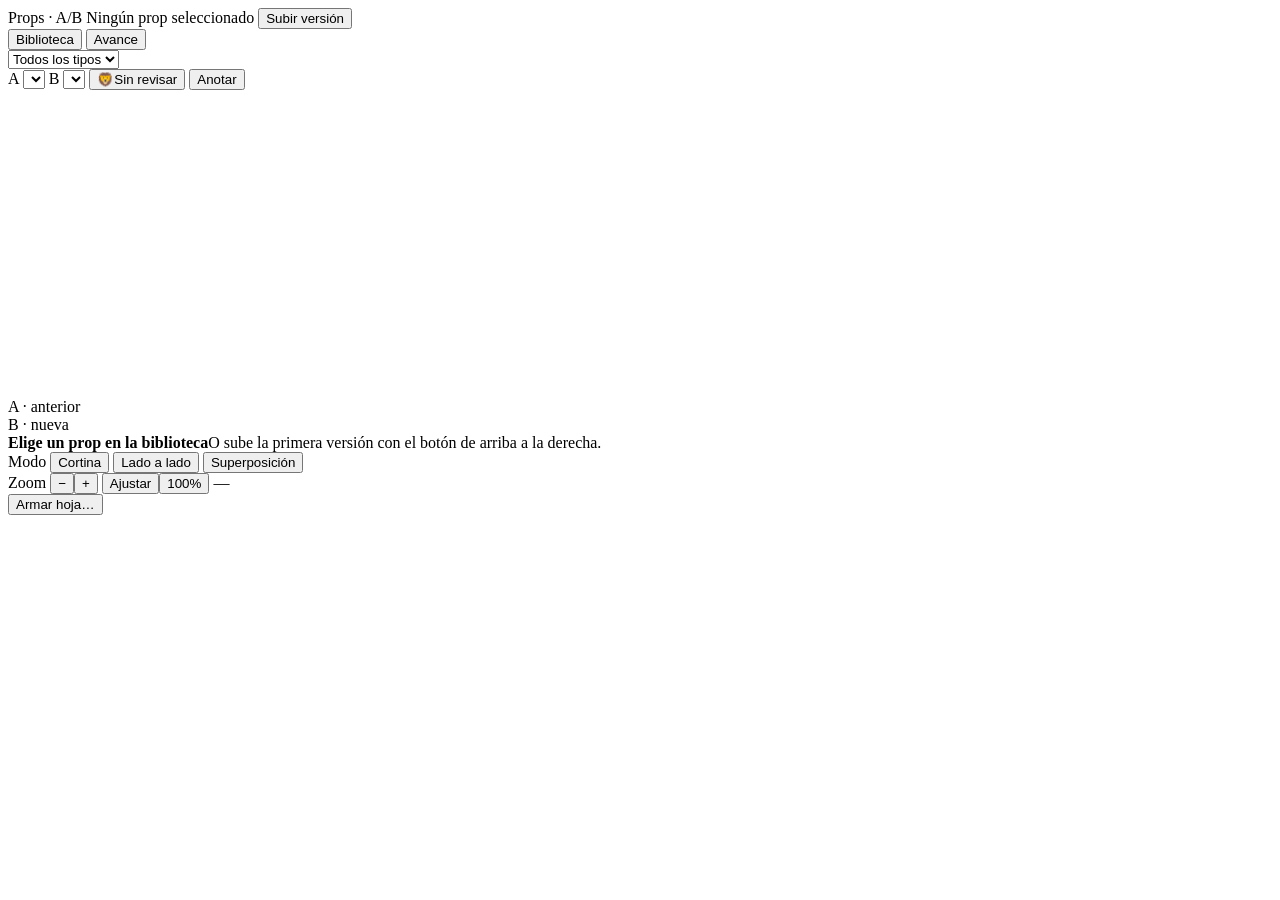
==== commit 49e7f907: "Separa interfaz en HTML, CSS y JavaScript" ====
--- a/ComparadorProps/web/index.html
+++ b/ComparadorProps/web/index.html
@@ -4,178 +4,7 @@
 <meta charset="utf-8">
 <meta name="viewport" content="width=device-width, initial-scale=1">
 <title>Comparador de props · Team Toon</title>
-<style>
-  :root{
-    --bg:#101317; --panel:#171b21; --sunken:#0e1116; --line:#262c35;
-    --text:#e7ebf0; --muted:#8894a4;
-    --a:#39c9dd; --b:#ff7a52;
-    --mono: ui-monospace, "SF Mono", "JetBrains Mono", Menlo, Consolas, monospace;
-  }
-  *{box-sizing:border-box}
-  [hidden]{display:none !important}
-  html,body{height:100%}
-  body{
-    margin:0; background:var(--bg); color:var(--text); overflow:hidden;
-    font-family:system-ui,-apple-system,"Segoe UI",Roboto,sans-serif;
-    display:grid; grid-template-rows:auto 1fr auto; grid-template-columns:290px 1fr auto;
-    grid-template-areas:"cab cab cab" "lat vis notas" "pie pie pie";
-  }
-  .lbl{font-family:var(--mono); font-size:10px; letter-spacing:.12em; text-transform:uppercase; color:var(--muted)}
-
-  /* ---------- cabecera ---------- */
-  header{
-    grid-area:cab; display:flex; align-items:center; gap:16px; padding:10px 16px;
-    background:var(--panel); border-bottom:1px solid var(--line);
-  }
-  .marca{font-family:var(--mono); font-size:12px; letter-spacing:.14em; text-transform:uppercase; color:var(--muted)}
-  #ruta{font-size:13px; color:var(--muted); white-space:nowrap; overflow:hidden; text-overflow:ellipsis}
-  #ruta b{color:var(--text); font-weight:600}
-  .spacer{flex:1}
-
-  /* ---------- lateral ---------- */
-  aside{
-    grid-area:lat; background:var(--panel); border-right:1px solid var(--line);
-    display:flex; flex-direction:column; min-height:0;
-  }
-  .pestanas{display:flex; border-bottom:1px solid var(--line)}
-  .pestanas button{
-    flex:1; border:0; background:none; color:var(--muted); padding:10px 8px; cursor:pointer;
-    font:inherit; font-size:12.5px; border-bottom:2px solid transparent;
-  }
-  .pestanas button.on{background:none; color:var(--text); border-color:transparent; border-bottom:2px solid var(--a)}
-  .lista{flex:1; overflow:auto; padding:8px 6px 16px}
-  details{margin:1px 0}
-  summary{
-    cursor:pointer; padding:5px 8px; border-radius:5px; font-size:13px; list-style:none;
-    display:flex; align-items:center; gap:6px;
-  }
-  summary::-webkit-details-marker{display:none}
-  summary::before{content:"▸"; color:var(--muted); font-size:10px; transition:transform .12s}
-  details[open]>summary::before{transform:rotate(90deg)}
-  summary:hover{background:var(--sunken)}
-  .n1>summary{font-weight:600}
-  .n2, .n3{margin-left:12px}
-  .n2>summary{color:#c8d1dc; font-size:12.5px}
-  .n3>summary{color:var(--muted); font-size:12px}
-  .prop{
-    display:flex; align-items:center; gap:8px; margin-left:36px; padding:5px 8px;
-    border-radius:5px; cursor:pointer; font-size:12.5px;
-  }
-  .prop:hover{background:var(--sunken)}
-  .prop.on{background:var(--a); color:#0b0e12; font-weight:600}
-  .prop .cuenta{margin-left:auto; font-family:var(--mono); font-size:10.5px; opacity:.7}
-  .x{
-    opacity:0; padding:0 6px; border-radius:4px; font-size:15px; line-height:1;
-    color:var(--muted); cursor:pointer; flex:none;
-  }
-  summary .x{margin-left:auto}
-  summary:hover .x, .prop:hover .x, .x:focus-visible{opacity:1}
-  .x:hover{background:#3a1f1f; color:#ff8a6a}
-  .prop.on .x{color:#0b0e12}
-  .prop.on .x:hover{background:rgba(0,0,0,.18); color:#0b0e12}
-  .vacio{color:var(--muted); font-size:12.5px; padding:14px 10px; line-height:1.5}
-
-  .tarjeta{
-    padding:9px 10px; margin:0 2px 6px; border:1px solid var(--line); border-radius:6px;
-    background:var(--sunken); cursor:pointer;
-  }
-  .tarjeta:hover{border-color:var(--muted)}
-  .tarjeta .t{font-size:12.5px; font-weight:600; margin-bottom:3px}
-  .tarjeta .s{font-size:11px; color:var(--muted); font-family:var(--mono)}
-  .grupoTit{
-    font-family:var(--mono); font-size:10px; letter-spacing:.12em; text-transform:uppercase;
-    color:var(--a); padding:12px 4px 6px; border-bottom:1px solid var(--line); margin:0 2px 8px;
-  }
-  .grupoTit:first-child{padding-top:2px}
-
-  /* avisos flotantes */
-  #avisos{position:fixed; top:58px; right:18px; display:grid; gap:8px; z-index:60; max-width:340px}
-  .aviso{
-    padding:10px 13px; border-radius:7px; font-size:12.5px; line-height:1.4;
-    background:var(--panel); border:1px solid var(--line); box-shadow:0 8px 24px rgba(0,0,0,.5);
-    animation:entra .16s ease-out;
-  }
-  .aviso.mal{border-color:#6b3030; color:#ff9d80}
-  .aviso.bien{border-color:#2f4d3d; color:#84dfb4}
-  @keyframes entra{from{opacity:0; transform:translateY(-6px)}to{opacity:1; transform:none}}
-
-  .err{
-    color:#ff9d80; font-size:12.5px; line-height:1.4;
-    background:#241819; border:1px solid #6b3030; border-radius:6px; padding:9px 11px;
-  }
-  .fino{color:var(--muted); font-size:12px; line-height:1.5; margin:0}
-  button.peligro{background:#b8392c; border-color:#b8392c; color:#fff; font-weight:600}
-  button.peligro:hover{background:#cc4133; border-color:#cc4133}
-
-  /* ---------- visor ---------- */
-  main{grid-area:vis; position:relative; min-width:0; display:flex; flex-direction:column}
-  .barraAB{
-    display:flex; align-items:center; gap:10px; padding:8px 14px;
-    background:var(--panel); border-bottom:1px solid var(--line); flex-wrap:wrap;
-  }
-  .chip{
-    width:18px; height:18px; border-radius:4px; display:grid; place-items:center;
-    font-family:var(--mono); font-size:11px; font-weight:700; color:#0b0e12;
-  }
-  .chipA{background:var(--a)} .chipB{background:var(--b)}
-  select, input[type=text], textarea{
-    font:inherit; font-size:12.5px; color:var(--text); background:var(--sunken);
-    border:1px solid var(--line); border-radius:5px; padding:5px 8px;
-  }
-  select{min-width:190px}
-  #nota{flex:1; min-width:160px; color:var(--muted); font-size:12px; font-style:italic;
-        white-space:nowrap; overflow:hidden; text-overflow:ellipsis}
-
-  #lienzo{flex:1; position:relative; overflow:hidden;
-    background:repeating-conic-gradient(#191d23 0% 25%, #14181d 0% 50%) 50%/24px 24px}
-  #viewport{position:absolute; inset:0; cursor:grab; touch-action:none}
-  #viewport.panning{cursor:grabbing}
-  .pane{position:absolute; inset:0; overflow:hidden}
-  .pane img{position:absolute; top:0; left:0; transform-origin:0 0; display:block; -webkit-user-drag:none; user-select:none}
-  body.crisp .pane img{image-rendering:pixelated}
-  .pane img:not([src]){display:none}
-  .tag{position:absolute; top:12px; font-family:var(--mono); font-size:10.5px; letter-spacing:.1em;
-       text-transform:uppercase; padding:4px 8px; border-radius:4px; color:#0b0e12; pointer-events:none}
-  .tagA{left:12px; background:var(--a)} .tagB{right:12px; background:var(--b)}
-  #handle{position:absolute; top:0; bottom:0; width:2px; background:#fff; cursor:ew-resize; display:none}
-  #handle.on{display:block}
-  #handle::after{content:""; position:absolute; top:50%; left:50%; width:34px; height:34px; margin:-17px 0 0 -17px;
-    border-radius:50%; background:#fff; box-shadow:0 2px 10px rgba(0,0,0,.55)}
-  #handle::before{content:"‹ ›"; position:absolute; top:50%; left:50%; transform:translate(-50%,-50%);
-    z-index:1; color:#0b0e12; font-size:15px; font-weight:700}
-  #aviso{position:absolute; inset:0; display:grid; place-content:center; text-align:center;
-    color:var(--muted); font-size:13px; pointer-events:none; padding:20px}
-  #aviso b{display:block; color:var(--text); font-size:15px; margin-bottom:6px}
-  #aviso[hidden]{display:none}
-
-  /* ---------- pie ---------- */
-  footer{grid-area:pie; display:flex; align-items:center; gap:14px; flex-wrap:wrap;
-    padding:9px 16px; background:var(--panel); border-top:1px solid var(--line)}
-  .grupo{display:flex; align-items:center; gap:6px}
-  button{font:inherit; font-size:12.5px; color:var(--text); background:var(--sunken);
-    border:1px solid var(--line); border-radius:5px; padding:5px 10px; cursor:pointer}
-  button:hover{border-color:var(--muted)}
-  button.on{background:var(--text); color:#0b0e12; border-color:var(--text)}
-  button.fuerte{background:var(--b); border-color:var(--b); color:#0b0e12; font-weight:600}
-  button:focus-visible, summary:focus-visible, .prop:focus-visible{outline:2px solid var(--a); outline-offset:2px}
-  input[type=range]{width:110px; accent-color:var(--b)}
-  #zoom{font-family:var(--mono); font-size:12px; min-width:52px; text-align:right}
-  #alerta{color:#ffcf5c; font-size:12px}
-
-  /* ---------- dialogo de subida ---------- */
-  dialog{border:1px solid var(--line); border-radius:10px; background:var(--panel); color:var(--text);
-    padding:0; width:min(520px, 92vw)}
-  dialog::backdrop{background:rgba(0,0,0,.6)}
-  .dlg-cab{padding:14px 18px; border-bottom:1px solid var(--line); font-size:15px; font-weight:600}
-  .dlg-cuerpo{padding:16px 18px; display:grid; gap:12px}
-  .campo{display:grid; gap:5px}
-  .campo input, .campo textarea{width:100%}
-  .fila{display:grid; grid-template-columns:1fr 1fr; gap:12px}
-  #zonaArchivo{border:1px dashed var(--line); border-radius:8px; padding:18px; text-align:center;
-    color:var(--muted); font-size:13px; cursor:pointer}
-  #zonaArchivo.over, #zonaArchivo:hover{border-color:var(--b); color:var(--text)}
-  .dlg-pie{padding:12px 18px; border-top:1px solid var(--line); display:flex; justify-content:flex-end; gap:8px}
-</style>
+<link rel="stylesheet" href="/web/styles.css">
 </head>
 <body>
 
@@ -413,1717 +242,6 @@
 
 <div id="avisos"></div>
 
-<script>
-(() => {
-const el = id => document.getElementById(id);
-const api = async (r, o) => {
-  let res;
-  try {
-    res = await fetch(r, o);
-  } catch {
-    throw new Error('Sin conexión con el servidor. Comprueba que la ventana negra siga abierta y que la dirección del navegador sea http://localhost:8777');
-  }
-  const d = await res.json();
-  if (d && d.error) throw new Error(d.error);
-  return d;
-};
-
-const estado = {
-  modo:'wipe', escala:1, x:0, y:0, cortina:.5,
-  anotando:false, herramienta:'mano', notas:[], lado:'B', verAmbas:false,
-  seleccion:null, versiones:[], A:null, B:null, arbol:{}, archivoNuevo:null
-};
-
-/* ======================= AVISOS ======================= */
-function avisar(texto, tipo){
-  const d = document.createElement('div');
-  d.className = 'aviso ' + (tipo || '');
-  d.textContent = texto;
-  el('avisos').appendChild(d);
-  setTimeout(() => d.remove(), 6000);
-  d.onclick = () => d.remove();
-}
-
-function confirmar(texto){
-  return new Promise(resolver => {
-    el('confTexto').textContent = texto;
-    const dc = el('dlgConfirmar');
-    const cerrar = valor => { dc.close(); resolver(valor); };
-    el('confSi').onclick = () => cerrar(true);
-    el('confNo').onclick = () => cerrar(false);
-    dc.oncancel = () => resolver(false);
-    dc.showModal();
-  });
-}
-
-/* ======================= BIBLIOTECA ======================= */
-async function cargarArbol(){
-  const cont = el('panelBiblio');
-  try {
-    estado.arbol = await api('/api/arbol');
-  } catch (e) {
-    cont.innerHTML = '<div class="vacio"><b style="color:#ffcf5c">Sin conexión con el servidor</b><br><br>' +
-      'La dirección del navegador tiene que ser <b>http://localhost:8777</b>, no la ruta del archivo.<br><br>' +
-      'Si es así, revisa que la ventana negra del servidor siga abierta.</div>';
-    return;
-  }
-  cont.textContent = '';
-  const proyectos = Object.keys(estado.arbol);
-  const filtro = el('filtroTipo').value;
-
-  if (!proyectos.length){
-    cont.innerHTML = '<div class="vacio">Todavía no hay nada guardado.<br>Sube la primera versión de un prop y aparecerá aquí.</div>';
-  }
-  for (const proyecto of proyectos){
-    const episodios = estado.arbol[proyecto];
-    const d1 = document.createElement('details'); d1.className='n1'; d1.open = true;
-    d1.appendChild(titulo(proyecto, {proyecto}, contar(episodios)));
-    for (const episodio of Object.keys(episodios)){
-      const shots = episodios[episodio];
-      const d2 = document.createElement('details'); d2.className='n2'; d2.open = true;
-      d2.appendChild(titulo(episodio, {proyecto, episodio}, contar(shots)));
-      for (const shot of Object.keys(shots)){
-        const props = shots[shot];
-        const d3 = document.createElement('details'); d3.className='n3'; d3.open = true;
-        d3.appendChild(titulo(shot, {proyecto, episodio, shot}, contar(props)));
-        for (const p of props){
-          if (filtro && (p.tipo || '') !== filtro) continue;
-          const fila = document.createElement('div');
-          fila.className = 'prop'; fila.tabIndex = 0;
-          const nombre = document.createElement('span'); nombre.textContent = p.prop;
-          const cuenta = document.createElement('span'); cuenta.className = 'cuenta'; cuenta.textContent = 'v' + p.total;
-          fila.append(nombre);
-          if (p.estado === 'aprobado' || p.estado === 'cambios'){
-            const marca = document.createElement('span');
-            marca.className = 'marca';
-            marca.textContent = p.estado === 'aprobado' ? '🦁' : '✎';
-            marca.title = p.estado === 'aprobado' ? 'Última versión aprobada' : 'Última versión con cambios pedidos';
-            fila.append(marca);
-          }
-          if (p.tipo){
-            const insignia = document.createElement('span');
-            insignia.className = 'tipo'; insignia.textContent = p.tipo.slice(0, 4);
-            insignia.title = p.tipo;
-            fila.append(insignia);
-          }
-          fila.append(cuenta, botonBorrar(p.prop, {proyecto, episodio, shot, prop:p.prop}, p.total));
-          const abrir = () => seleccionar(proyecto, episodio, shot, p.prop);
-          fila.onclick = abrir;
-          fila.onkeydown = e => { if(e.key==='Enter'){ e.preventDefault(); abrir(); } };
-          d3.appendChild(fila);
-        }
-        d2.appendChild(d3);
-      }
-      d1.appendChild(d2);
-    }
-    cont.appendChild(d1);
-  }
-  rellenarSugerencias();
-  marcarSeleccion();
-}
-
-/* cuenta cuántas versiones cuelgan de una rama del árbol */
-function contar(rama){
-  if (Array.isArray(rama)) return rama.reduce((n, p) => n + p.total, 0);
-  return Object.values(rama).reduce((n, sub) => n + contar(sub), 0);
-}
-
-function titulo(texto, datos, cantidad){
-  const s = document.createElement('summary');
-  const t = document.createElement('span'); t.textContent = texto;
-  s.append(t, botonBorrar(texto, datos, cantidad));
-  return s;
-}
-
-function botonBorrar(nombre, datos, cantidad){
-  const b = document.createElement('span');
-  b.className = 'x'; b.textContent = '×'; b.title = 'Eliminar';
-  b.tabIndex = 0;
-  b.onclick = async e => {
-    e.preventDefault(); e.stopPropagation();
-    const plural = cantidad === 1 ? '1 versión' : cantidad + ' versiones';
-    if (!await confirmar(`Se van a quitar ${plural} de "${nombre}".`)) return;
-    try {
-      const r = await api('/api/borrar', {
-        method:'POST', headers:{'Content-Type':'application/json'}, body: JSON.stringify(datos)
-      });
-      const afectaLoAbierto = estado.seleccion &&
-        Object.keys(datos).every(k => estado.seleccion[k] === datos[k]);
-      if (afectaLoAbierto) limpiarVisor();
-      await cargarArbol();
-      if (!el('panelAvance').hidden) cargarAvance();
-      avisar(`"${nombre}" eliminado — ${r.eliminadas === 1 ? '1 archivo está' : r.eliminadas + ' archivos están'} en la papelera`, 'bien');
-    } catch (err) {
-      avisar('No se pudo eliminar: ' + err.message, 'mal');
-    }
-  };
-  b.onkeydown = e => { if (e.key === 'Enter' || e.key === ' ') { e.preventDefault(); b.onclick(e); } };
-  return b;
-}
-
-function limpiarVisor(){
-  estado.seleccion = null; estado.versiones = []; estado.A = null; estado.B = null;
-  el('selA').innerHTML = ''; el('selB').innerHTML = '';
-  imgA.removeAttribute('src'); imgB.removeAttribute('src');
-  el('ruta').textContent = 'Ningún prop seleccionado';
-  el('nota').textContent = ''; el('alerta').textContent = '';
-  el('aviso').hidden = false;
-  pintar();
-}
-
-function rellenarSugerencias(){
-  const juegos = {lProyecto:new Set(), lEpisodio:new Set(), lShot:new Set(), lProp:new Set()};
-  for (const p in estado.arbol){
-    juegos.lProyecto.add(p);
-    for (const e in estado.arbol[p]){
-      juegos.lEpisodio.add(e);
-      for (const s in estado.arbol[p][e]){
-        juegos.lShot.add(s);
-        estado.arbol[p][e][s].forEach(x => juegos.lProp.add(x.prop));
-      }
-    }
-  }
-  for (const id in juegos){
-    el(id).innerHTML = [...juegos[id]].map(v => `<option value="${escapar(v)}">`).join('');
-  }
-}
-
-async function cargarAvance(){
-  const cont = el('panelAvance');
-  let datos;
-  try {
-    datos = await api('/api/avance?dias=7');
-  } catch (e) {
-    cont.innerHTML = '<div class="vacio">Sin conexión con el servidor.</div>';
-    return;
-  }
-  cont.textContent = '';
-  if (!datos.length){
-    cont.innerHTML = '<div class="vacio">Ningún prop cambió en los últimos 7 días.</div>';
-    return;
-  }
-
-  const porProyecto = {};
-  for (const d of datos) (porProyecto[d.proyecto] = porProyecto[d.proyecto] || []).push(d);
-
-  for (const proyecto of Object.keys(porProyecto)){
-    const titulo = document.createElement('div');
-    titulo.className = 'grupoTit';
-    titulo.textContent = proyecto;
-    cont.appendChild(titulo);
-
-    for (const d of porProyecto[proyecto]){
-      const t = document.createElement('div');
-      t.className = 'tarjeta';
-      const par = d.previa ? `v${d.previa.numero} → v${d.nueva.numero}` : `v${d.nueva.numero} (primera)`;
-      const nombre = document.createElement('div');
-      nombre.className = 't'; nombre.textContent = d.prop;
-      const detalle = document.createElement('div');
-      detalle.className = 's';
-      detalle.textContent = `${d.episodio} › ${d.shot} · ${par} · ${d.fecha.slice(5,10)}`;
-      t.append(nombre, detalle);
-      t.onclick = async () => {
-        await seleccionar(d.proyecto, d.episodio, d.shot, d.prop);
-        if (d.previa) el('selA').value = d.previa.id;
-        el('selB').value = d.nueva.id;
-        mostrarPar();
-      };
-      cont.appendChild(t);
-    }
-  }
-}
-
-async function seleccionar(proyecto, episodio, shot, prop){
-  trazoEnCurso = null;
-  estado.seleccion = {proyecto, episodio, shot, prop};
-  const q = new URLSearchParams(estado.seleccion).toString();
-  estado.versiones = await api('/api/versiones?' + q);
-  el('ruta').innerHTML = `${escapar(proyecto)} › ${escapar(episodio)} › ${escapar(shot)} › <b>${escapar(prop)}</b>`;
-
-  const opciones = estado.versiones.map(v =>
-    `<option value="${v.id}">v${v.numero} · ${v.fecha.slice(0,10)} · ${v.ancho}×${v.alto}${v.autor ? ' · '+escapar(v.autor) : ''}</option>`
-  ).join('');
-  el('selA').innerHTML = opciones;
-  el('selB').innerHTML = opciones;
-
-  const n = estado.versiones.length;
-  el('selA').value = estado.versiones[Math.max(0, n-2)].id;
-  el('selB').value = estado.versiones[n-1].id;
-  marcarSeleccion();
-  mostrarPar();
-}
-
-function marcarSeleccion(){
-  document.querySelectorAll('.prop').forEach(f => {
-    const nombre = f.firstChild.textContent;
-    f.classList.toggle('on', !!estado.seleccion && nombre === estado.seleccion.prop);
-  });
-}
-
-function escapar(t){ const d = document.createElement('div'); d.textContent = t; return d.innerHTML; }
-
-/* ======================= VISOR ======================= */
-const viewport = el('viewport'), paneA = el('paneA'), paneB = el('paneB');
-const imgA = el('imgA'), imgB = el('imgB'), handle = el('handle');
-
-function mostrarPar(){
-  const a = estado.versiones.find(v => v.id == el('selA').value);
-  const b = estado.versiones.find(v => v.id == el('selB').value);
-  if (!a || !b) return;
-  estado.A = a; estado.B = b;
-  el('aviso').hidden = true;
-  el('nota').textContent = b.nota ? '“' + b.nota + '”' : '';
-  el('alerta').textContent = (a.ancho !== b.ancho || a.alto !== b.alto)
-    ? 'Resoluciones distintas — B se escaló para alinear' : '';
-
-  let faltan = 2;
-  const listo = () => { if (--faltan === 0) ajustar(); };
-  imgA.onload = listo; imgB.onload = listo;
-  imgA.src = '/archivo/' + a.id;
-  imgB.src = '/archivo/' + b.id;
-  cargarNotas();
-  pintarSello();
-}
-
-function escalaB(){
-  if (!estado.A || !estado.B) return 1;
-  return estado.A.ancho && estado.B.ancho ? estado.A.ancho / estado.B.ancho : 1;
-}
-
-function pintar(){
-  const vw = viewport.clientWidth, vh = viewport.clientHeight;
-  const s = estado.escala, sb = s * escalaB();
-  const medio = estado.modo === 'split' ? vw/2 : 0;
-  const a = estado.A, b = estado.B;
-  const aw = a ? a.ancho : 0, ah = a ? a.alto : 0, bw = b ? b.ancho : 0, bh = b ? b.alto : 0;
-
-  imgA.style.transform = `translate(${estado.x - aw*s/2}px, ${estado.y - ah*s/2}px) scale(${s})`;
-  imgB.style.transform = `translate(${estado.x + medio - bw*sb/2}px, ${estado.y - bh*sb/2}px) scale(${sb})`;
-  paneB.style.opacity = estado.modo === 'onion' ? el('opacidad').value/100 : 1;
-
-  const esA = estado.lado === 'A';
-  capas.A.style.transform = imgA.style.transform;
-  capas.B.style.transform = imgB.style.transform;
-  capas.A.style.display = (estado.anotando && (estado.verAmbas || esA)) ? 'block' : 'none';
-  capas.B.style.display = (estado.anotando && (estado.verAmbas || !esA)) ? 'block' : 'none';
-  if (estado.anotando){
-    const ambas = estado.verAmbas;
-    paneA.style.opacity = (ambas || esA) ? 1 : 0;
-    paneB.style.opacity = (ambas || !esA) ? 1 : 0;
-    paneA.style.clipPath = 'none'; paneB.style.clipPath = 'none';
-    handle.classList.remove('on');
-    el('zoom').textContent = Math.round(estado.escala*100) + '%';
-    return;
-  }
-  paneA.style.opacity = 1;
-
-  if (estado.modo === 'wipe'){
-    const px = estado.cortina * vw;
-    paneA.style.clipPath = 'none';
-    paneB.style.clipPath = `inset(0 0 0 ${px}px)`;
-    handle.style.left = px + 'px';
-    handle.classList.toggle('on', !!(estado.A && estado.B));
-  } else if (estado.modo === 'split'){
-    paneA.style.clipPath = `inset(0 ${vw/2}px 0 0)`;
-    paneB.style.clipPath = `inset(0 0 0 ${vw/2}px)`;
-    handle.classList.remove('on');
-  } else {
-    paneA.style.clipPath = 'none'; paneB.style.clipPath = 'none';
-    handle.classList.remove('on');
-  }
-  el('zoom').textContent = estado.A ? Math.round(s*100) + '%' : '—';
-  document.body.classList.toggle('crisp', s >= 1);
-}
-
-function ajustar(){
-  const a = estado.A, b = estado.B;
-  if (!a || !b){ pintar(); return; }
-  const sb = escalaB();
-  const w = Math.max(a.ancho, b.ancho * sb), h = Math.max(a.alto, b.alto * sb);
-  const vw = viewport.clientWidth, vh = viewport.clientHeight;
-  const disp = estado.modo === 'split' ? vw/2 : vw;
-  estado.escala = Math.min(disp/w, vh/h) * 0.92;
-  estado.x = disp/2; estado.y = vh/2;
-  pintar();
-}
-
-/* En "lado a lado" cada imagen ocupa media pantalla, pero las dos comparten
-   la misma posición: B se dibuja con medio ancho de desplazamiento. Por eso el
-   ancla del zoom siempre tiene que estar referida al panel izquierdo; si no,
-   las imágenes se abren hacia fuera. */
-function anclaX(cx){
-  const vw = viewport.clientWidth;
-  if (estado.modo !== 'split') return cx;
-  return cx > vw/2 ? cx - vw/2 : cx;
-}
-
-function centroVisor(){
-  return estado.modo === 'split' ? viewport.clientWidth/4 : viewport.clientWidth/2;
-}
-
-function zoomEn(cx, cy, factor){
-  const sig = Math.min(16, Math.max(.02, estado.escala * factor));
-  const k = sig / estado.escala;
-  estado.x = cx - (cx - estado.x)*k;
-  estado.y = cy - (cy - estado.y)*k;
-  estado.escala = sig;
-  pintar();
-}
-
-viewport.addEventListener('wheel', e => {
-  e.preventDefault();
-  const r = viewport.getBoundingClientRect();
-  zoomEn(anclaX(e.clientX - r.left), e.clientY - r.top, e.deltaY < 0 ? 1.12 : 1/1.12);
-}, {passive:false});
-
-let arrastre = null;
-viewport.addEventListener('pointerdown', e => {
-  const r = viewport.getBoundingClientRect();
-
-  // modo revisión: señalar o dibujar sobre la imagen
-  if (estado.anotando && estado.herramienta !== 'mano'){
-    const lado = ladoBajoCursor(e);
-    const v = lado === 'A' ? estado.A : estado.B;
-    if (!v) return;
-    const p = aImagen(e, lado);
-    if (!dentro(p)) return;
-    viewport.setPointerCapture(e.pointerId);
-    if (estado.herramienta === 'pin'){
-      arrastre = {tipo:'nada'};
-      crearNota('pin', {x:p.x, y:p.y}, '', lado);
-    } else {
-      arrastre = {tipo:'trazo', lado};
-      trazoEnCurso = {lado, puntos: [[p.x, p.y]]};
-    }
-    return;
-  }
-
-  const enCortina = estado.modo === 'wipe' && Math.abs(e.clientX - r.left - estado.cortina*r.width) < 22;
-  arrastre = {tipo: enCortina ? 'cortina' : 'pan', px:e.clientX, py:e.clientY};
-  viewport.setPointerCapture(e.pointerId);
-  if (!enCortina) viewport.classList.add('panning');
-});
-viewport.addEventListener('pointermove', e => {
-  if (!arrastre) return;
-  const r = viewport.getBoundingClientRect();
-  if (arrastre.tipo === 'trazo'){
-    const p = aImagen(e, arrastre.lado);
-    trazoEnCurso.puntos.push([Math.min(1, Math.max(0, p.x)), Math.min(1, Math.max(0, p.y))]);
-    pintarNotas();
-    return;
-  }
-  if (arrastre.tipo === 'nada') return;
-  if (arrastre.tipo === 'cortina'){
-    estado.cortina = Math.min(1, Math.max(0, (e.clientX - r.left)/r.width));
-  } else {
-    estado.x += e.clientX - arrastre.px; estado.y += e.clientY - arrastre.py;
-    arrastre.px = e.clientX; arrastre.py = e.clientY;
-  }
-  pintar();
-});
-const soltar = async () => {
-  if (arrastre && arrastre.tipo === 'trazo' && trazoEnCurso){
-    const { puntos, lado } = trazoEnCurso;
-    trazoEnCurso = null;
-    arrastre = null;
-    if (puntos.length > 2) await crearNota('trazo', {puntos}, '', lado);
-    else pintarNotas();
-    return;
-  }
-  arrastre = null; viewport.classList.remove('panning');
-};
-viewport.addEventListener('pointerup', soltar);
-viewport.addEventListener('pointercancel', soltar);
-
-document.querySelectorAll('[data-mode]').forEach(b => b.onclick = () => ponerModo(b.dataset.mode));
-function ponerModo(m){
-  estado.modo = m;
-  document.querySelectorAll('[data-mode]').forEach(b => b.classList.toggle('on', b.dataset.mode === m));
-  el('ctlOnion').hidden = m !== 'onion';
-  ajustar();
-}
-
-el('opacidad').oninput = pintar;
-el('selA').onchange = mostrarPar;
-el('selB').onchange = mostrarPar;
-el('mas').onclick = () => zoomEn(centroVisor(), viewport.clientHeight/2, 1.25);
-el('menos').onclick = () => zoomEn(centroVisor(), viewport.clientHeight/2, .8);
-el('ajustar').onclick = ajustar;
-el('cien').onclick = () => zoomEn(centroVisor(), viewport.clientHeight/2, 1/estado.escala);
-window.addEventListener('resize', pintar);
-
-document.addEventListener('keydown', e => {
-  if (['INPUT','TEXTAREA','SELECT'].includes(e.target.tagName) || el('dlg').open) return;
-  const mapa = {'1':'wipe','2':'split','3':'onion'};
-  if (mapa[e.key]) ponerModo(mapa[e.key]);
-  if (e.key.toLowerCase() === 'f') ajustar();
-  if (e.key === '0') el('cien').click();
-});
-
-
-
-/* ======================= APROBACIÓN ======================= */
-/* En el estudio el jefe pone su león cuando algo queda aprobado.
-   Aquí queda registrado contra la versión, con nombre y fecha. */
-function pintarSello(){
-  const b = estado.B;
-  const boton = el('sello');
-  boton.classList.remove('aprobado', 'cambios');
-  if (!b) { el('selloTexto').textContent = 'Sin revisar'; return; }
-  if (b.estado === 'aprobado'){
-    boton.classList.add('aprobado');
-    el('selloTexto').textContent = 'Aprobado' + (b.visto_por ? ' · ' + b.visto_por : '');
-  } else if (b.estado === 'cambios'){
-    boton.classList.add('cambios');
-    el('selloTexto').textContent = 'Con cambios' + (b.visto_por ? ' · ' + b.visto_por : '');
-  } else {
-    el('selloTexto').textContent = 'Sin revisar';
-  }
-}
-
-el('sello').onclick = () => {
-  if (!estado.B) return avisar('Elige un prop primero', 'mal');
-  el('selloQue').textContent =
-    `${estado.seleccion.prop} · v${estado.B.numero} · subida el ${estado.B.fecha.slice(0,10)}`;
-  el('selloQuien').value = estado.B.visto_por || localStorage_seguro('revisor') || '';
-  el('dlgSello').showModal();
-};
-
-/* el nombre del revisor se recuerda entre sesiones si el navegador lo permite */
-function localStorage_seguro(clave, valor){
-  try {
-    if (valor === undefined) return localStorage.getItem('comparador_' + clave);
-    localStorage.setItem('comparador_' + clave, valor);
-  } catch { return null; }
-}
-
-async function ponerEstado(nuevo){
-  const quien = el('selloQuien').value.trim();
-  if (nuevo && !quien) return avisar('Escribe quién revisa', 'mal');
-  try {
-    const r = await api('/api/estado', {
-      method:'POST', headers:{'Content-Type':'application/json'},
-      body: JSON.stringify({id: estado.B.id, estado: nuevo, quien})
-    });
-    Object.assign(estado.B, r);
-    if (quien) localStorage_seguro('revisor', quien);
-    el('dlgSello').close();
-    pintarSello();
-    await cargarArbol();
-    avisar(nuevo === 'aprobado' ? `🦁 Aprobado por ${quien}`
-         : nuevo === 'cambios'  ? `Marcado con cambios por ${quien}`
-         : 'Marca quitada', nuevo ? 'bien' : '');
-  } catch (e){
-    avisar('No se pudo guardar: ' + e.message, 'mal');
-  }
-}
-
-el('selloAprobar').onclick = () => ponerEstado('aprobado');
-el('selloCambios').onclick = () => ponerEstado('cambios');
-el('selloQuitar').onclick  = () => ponerEstado('');
-
-/* ======================= REVISIÓN: NOTAS SOBRE LA IMAGEN ======================= */
-const capas = {A: el('capaA'), B: el('capaB')};
-/* las notas de cada lado se guardan aparte para poder pintar las dos */
-const notasPorLado = {A: [], B: []};
-let trazoEnCurso = null;
-
-/* cuál de las dos se está anotando */
-function ladoActivo(){
-  const esA = estado.lado === 'A';
-  return {
-    esA,
-    datos: esA ? estado.A : estado.B,
-    img: esA ? imgA : imgB,
-    escala: estado.escala * (esA ? 1 : escalaB()),
-    /* con las dos a la vista, B se dibuja media pantalla a la derecha */
-    desplazamiento: (estado.anotando && estado.verAmbas && !esA) ? viewport.clientWidth/2 : 0,
-  };
-}
-
-async function cargarNotas(){
-  for (const lado of ['A', 'B']){
-    const v = lado === 'A' ? estado.A : estado.B;
-    if (!v){ notasPorLado[lado] = []; continue; }
-    try { notasPorLado[lado] = await api('/api/notas?version=' + v.id); }
-    catch { notasPorLado[lado] = []; }
-  }
-  estado.notas = notasPorLado[estado.lado];
-  const { datos } = ladoActivo();
-  if (datos) el('notasVersion').textContent = `v${datos.numero} · ${datos.fecha.slice(0,10)}`;
-  pintarNotas();
-  listarNotas();
-}
-
-/* numera solo las que están puestas sobre la imagen */
-function numeroDe(nota){
-  let n = 0;
-  for (const x of estado.notas){
-    if (x.tipo === 'pin'){ n++; if (x.id === nota.id) return n; }
-  }
-  return null;
-}
-
-function dibujarNotas(g, ancho, alto, grosorBase){
-  const radio = Math.max(14, ancho * 0.016);
-  for (const nota of estado.notas){
-    if (nota.resuelta) g.globalAlpha = 0.35;
-    if (nota.tipo === 'trazo' && nota.datos && nota.datos.puntos){
-      g.strokeStyle = nota.color || '#ff3b30';
-      g.lineWidth = grosorBase; g.lineCap = 'round'; g.lineJoin = 'round';
-      g.beginPath();
-      nota.datos.puntos.forEach(([x, y], i) => {
-        const px = x*ancho, py = y*alto;
-        i ? g.lineTo(px, py) : g.moveTo(px, py);
-      });
-      g.stroke();
-    }
-    if (nota.tipo === 'pin' && nota.datos){
-      const px = nota.datos.x*ancho, py = nota.datos.y*alto;
-      g.beginPath(); g.arc(px, py, radio, 0, Math.PI*2);
-      g.fillStyle = nota.color || '#ff3b30'; g.fill();
-      g.lineWidth = Math.max(2, radio*0.14); g.strokeStyle = '#ffffff'; g.stroke();
-      g.fillStyle = '#ffffff'; g.textAlign = 'center'; g.textBaseline = 'middle';
-      g.font = `700 ${radio*1.1}px system-ui, sans-serif`;
-      g.fillText(String(numeroDe(nota)), px, py);
-    }
-    g.globalAlpha = 1;
-  }
-}
-
-function pintarNotas(){
-  for (const lado of ['A', 'B']){
-    const v = lado === 'A' ? estado.A : estado.B;
-    const capa = capas[lado];
-    if (!v) continue;
-    if (capa.width !== v.ancho){ capa.width = v.ancho; capa.height = v.alto; }
-    const g = capa.getContext('2d');
-    g.clearRect(0, 0, capa.width, capa.height);
-    const guardadas = estado.notas;
-    estado.notas = notasPorLado[lado];
-    dibujarNotas(g, capa.width, capa.height, Math.max(3, capa.width*0.004));
-    if (trazoEnCurso && trazoEnCurso.lado === lado && trazoEnCurso.puntos.length > 1){
-      g.strokeStyle = el('colorNota').value;
-      g.lineWidth = Math.max(3, capa.width*0.004); g.lineCap = 'round'; g.lineJoin = 'round';
-      g.beginPath();
-      trazoEnCurso.puntos.forEach(([x, y], i) => {
-        const px = x*capa.width, py = y*capa.height;
-        i ? g.lineTo(px, py) : g.moveTo(px, py);
-      });
-      g.stroke();
-    }
-    estado.notas = guardadas;
-  }
-}
-
-function listarNotas(){
-  const cont = el('listaNotas');
-  cont.textContent = '';
-  if (!estado.notas.length){
-    cont.innerHTML = '<div class="vacio" style="padding:8px">Sin notas todavía.<br>Usa Señalar para marcar un punto sobre la imagen, o escribe un comentario general abajo.</div>';
-    return;
-  }
-  for (const nota of estado.notas){
-    const item = document.createElement('div');
-    item.className = 'notaItem' + (nota.resuelta ? ' hecha' : '');
-
-    const cab = document.createElement('div');
-    cab.className = 'notaCab';
-    const globo = document.createElement('span');
-    globo.className = 'globo';
-    globo.style.background = nota.color || '#5c6b7a';
-    globo.textContent = nota.tipo === 'pin' ? numeroDe(nota) : (nota.tipo === 'trazo' ? '~' : '·');
-    const meta = document.createElement('span');
-    meta.textContent = [nota.autor, nota.fecha.slice(5,10)].filter(Boolean).join(' · ');
-    cab.append(globo, meta);
-
-    const texto = document.createElement('input');
-    texto.className = 'texto'; texto.type = 'text'; texto.value = nota.texto || '';
-    texto.placeholder = 'qué hay que cambiar…';
-    texto.onchange = async () => {
-      nota.texto = texto.value;
-      await api('/api/nota-editar', {method:'POST', headers:{'Content-Type':'application/json'},
-        body: JSON.stringify({id: nota.id, texto: texto.value})});
-    };
-
-    const acciones = document.createElement('div');
-    acciones.className = 'acciones';
-    const hecho = document.createElement('span');
-    hecho.textContent = nota.resuelta ? '↺ reabrir' : '✓ resuelta';
-    hecho.onclick = async () => {
-      await api('/api/nota-editar', {method:'POST', headers:{'Content-Type':'application/json'},
-        body: JSON.stringify({id: nota.id, resuelta: !nota.resuelta})});
-      nota.resuelta = nota.resuelta ? 0 : 1;
-      pintarNotas(); listarNotas();
-    };
-    const quitar = document.createElement('span');
-    quitar.textContent = '× borrar';
-    quitar.onclick = async () => {
-      await api('/api/nota-quitar', {method:'POST', headers:{'Content-Type':'application/json'},
-        body: JSON.stringify({id: nota.id})});
-      estado.notas = estado.notas.filter(x => x.id !== nota.id);
-      pintarNotas(); listarNotas();
-    };
-    acciones.append(hecho, quitar);
-
-    item.append(cab, texto, acciones);
-    cont.appendChild(item);
-  }
-}
-
-async function crearNota(tipo, datos, texto, lado){
-  lado = lado || estado.lado;
-  const version = lado === 'A' ? estado.A : estado.B;
-  if (lado !== estado.lado){
-    estado.lado = lado;
-    document.querySelectorAll('[data-lado]').forEach(x => x.classList.toggle('on', x.dataset.lado === lado));
-  }
-  const r = await api('/api/nota-visual', {
-    method:'POST', headers:{'Content-Type':'application/json'},
-    body: JSON.stringify({version: version.id, tipo, datos, texto: texto || '',
-                          autor: el('hAutor') ? el('hAutor').value.trim() : '',
-                          color: el('colorNota').value})
-  });
-  await cargarNotas();
-  const ultima = el('listaNotas').lastElementChild;
-  if (ultima){ const c = ultima.querySelector('input.texto'); if (c) c.focus(); }
-  return r;
-}
-
-/* pantalla -> coordenadas de la imagen, entre 0 y 1 */
-/* con las dos a la vista, el lado lo decide dónde se hace clic */
-function ladoBajoCursor(ev){
-  if (!estado.verAmbas) return estado.lado;
-  const r = viewport.getBoundingClientRect();
-  return (ev.clientX - r.left) < r.width/2 ? 'A' : 'B';
-}
-
-function aImagen(ev, lado){
-  lado = lado || estado.lado;
-  const r = viewport.getBoundingClientRect();
-  const datos = lado === 'A' ? estado.A : estado.B;
-  const escala = estado.escala * (lado === 'A' ? 1 : escalaB());
-  const desplazamiento = (estado.anotando && estado.verAmbas && lado === 'B') ? viewport.clientWidth/2 : 0;
-  const tx = estado.x + desplazamiento - datos.ancho*escala/2;
-  const ty = estado.y - datos.alto*escala/2;
-  return {
-    x: ((ev.clientX - r.left) - tx) / (datos.ancho * escala),
-    y: ((ev.clientY - r.top)  - ty) / (datos.alto  * escala),
-  };
-}
-
-function dentro(p){ return p.x >= 0 && p.x <= 1 && p.y >= 0 && p.y <= 1; }
-
-el('btnAnotar').onclick = () => {
-  if (!estado.B) return avisar('Elige un prop primero', 'mal');
-  estado.anotando = !estado.anotando;
-  el('btnAnotar').classList.toggle('on', estado.anotando);
-  el('panelNotas').hidden = !estado.anotando;
-  if (estado.anotando){
-    if (!estado.verAmbas && estado.modo === 'split') ponerModo('wipe');
-    estado.herramienta = 'mano';
-    document.querySelectorAll('[data-herr]').forEach(x => x.classList.toggle('on', x.dataset.herr === 'mano'));
-    ajustar();
-  } else pintar();
-};
-el('cerrarNotas').onclick = () => el('btnAnotar').onclick();
-
-el('verAmbas').onclick = () => {
-  estado.verAmbas = !estado.verAmbas;
-  el('verAmbas').classList.toggle('on', estado.verAmbas);
-  ponerModo(estado.verAmbas ? 'split' : 'wipe');
-};
-
-document.querySelectorAll('[data-lado]').forEach(b => b.onclick = async () => {
-  estado.lado = b.dataset.lado;
-  document.querySelectorAll('[data-lado]').forEach(x => x.classList.toggle('on', x === b));
-  estado.notas = notasPorLado[estado.lado];
-  const { datos } = ladoActivo();
-  if (datos) el('notasVersion').textContent = `v${datos.numero} · ${datos.fecha.slice(0,10)}`;
-  listarNotas(); pintar();
-});
-
-document.querySelectorAll('[data-herr]').forEach(b => b.onclick = () => {
-  estado.herramienta = b.dataset.herr;
-  document.querySelectorAll('[data-herr]').forEach(x => x.classList.toggle('on', x === b));
-  viewport.classList.toggle('mano', estado.herramienta === 'mano');
-});
-
-el('comentarioNuevo').onkeydown = async e => {
-  if (e.key !== 'Enter' || !e.target.value.trim()) return;
-  await crearNota('general', null, e.target.value.trim());
-  e.target.value = '';
-};
-
-/* ======================= REPORTE DE REVISIÓN ======================= */
-el('btnReporte').onclick = async () => {
-  if (!estado.B || !estado.A) return;
-  const sel = estado.seleccion;
-  const datos = {produccion: sel.proyecto, prop: sel.prop, capitulo: sel.episodio, shot: sel.shot};
-
-  const { datos: ver, img: imagen } = ladoActivo();
-  estado.notas = notasPorLado[estado.lado];
-  const anchoImg = ver.ancho;
-  const panel = Math.max(900, anchoImg * 0.55);
-  const contenidoW = anchoImg + 60 + panel;
-  const esc = Math.min(1, 5200 / contenidoW);
-  const cw = contenidoW * esc;
-  const e = Math.max(1, cw / 2240);
-  const u = n => n * e;
-
-  const conTexto = estado.notas.filter(n => n.tipo !== 'trazo' || (n.texto || '').trim());
-  const altoLista = u(120) + conTexto.length * u(96);
-  const contenidoAlto = Math.max(ver.alto * esc, altoLista, u(560));
-  const ancho = cw + u(280);
-  const cabecera = u(230);
-  const alto = cabecera + u(60) + contenidoAlto + u(60) + u(80);
-
-  const c = document.createElement('canvas');
-  c.width = Math.round(ancho); c.height = Math.round(alto);
-  const g = c.getContext('2d');
-  g.fillStyle = '#ffffff'; g.fillRect(0, 0, c.width, c.height);
-  g.textBaseline = 'middle';
-  dibujarCabecera(g, ancho, u, datos, hoja.logo);
-
-  const mx = u(80), my = cabecera, mw = ancho - u(160), mh = alto - cabecera - u(80);
-  g.strokeStyle = '#111111'; g.lineWidth = Math.max(2, u(4));
-  g.strokeRect(mx, my, mw, mh);
-  g.strokeStyle = '#d8d8d8'; g.lineWidth = Math.max(1, u(2));
-  g.strokeRect(mx + u(18), my + u(18), mw - u(36), mh - u(36));
-
-  /* la imagen con las marcas encima */
-  const ix = mx + u(60), iy = my + u(60);
-  const w = anchoImg * esc, h = ver.alto * esc;
-  g.drawImage(imagen, ix, iy, w, h);
-  g.strokeStyle = '#cccccc'; g.lineWidth = Math.max(1, u(2));
-  g.strokeRect(ix, iy, w, h);
-  g.save(); g.translate(ix, iy);
-  dibujarNotas(g, w, h, Math.max(3, w*0.004));
-  g.restore();
-
-  /* la lista de notas */
-  const px = ix + w + u(60);
-  const anchoPanel = mx + mw - u(60) - px;
-  let y = iy + u(10);
-  g.textAlign = 'left'; g.fillStyle = '#1c1c1c';
-  g.font = `600 ${u(34)}px system-ui, sans-serif`;
-  g.fillText('Notas de revisión', px, y + u(12));
-  g.fillStyle = '#777777'; g.font = `${u(22)}px system-ui, sans-serif`;
-  g.fillText(`v${ver.numero} · subida el ${ver.fecha.slice(0,10)}` +
-             (ver.autor ? ' · ' + ver.autor : ''), px, y + u(52));
-  y += u(110);
-
-  const radio = u(17);
-  for (const nota of conTexto){
-    g.beginPath(); g.arc(px + radio, y + radio, radio, 0, Math.PI*2);
-    g.fillStyle = nota.color || '#5c6b7a'; g.fill();
-    g.fillStyle = '#ffffff'; g.textAlign = 'center';
-    g.font = `700 ${u(20)}px system-ui, sans-serif`;
-    g.fillText(nota.tipo === 'pin' ? String(numeroDe(nota)) : (nota.tipo === 'trazo' ? '~' : '·'),
-               px + radio, y + radio);
-
-    g.textAlign = 'left'; g.fillStyle = nota.resuelta ? '#999999' : '#1c1c1c';
-    g.font = `${u(26)}px system-ui, sans-serif`;
-    const lineas = envolver(g, nota.texto || '(sin texto)', anchoPanel - u(60)).slice(0, 2);
-    lineas.forEach((linea, i) => g.fillText(linea, px + u(50), y + u(14) + i*u(32)));
-    if (nota.resuelta){
-      g.fillStyle = '#4a9d6a'; g.font = `${u(20)}px system-ui, sans-serif`;
-      g.fillText('resuelta', px + u(50), y + u(14) + lineas.length*u(32));
-    }
-    y += u(96);
-  }
-
-  g.textAlign = 'right'; g.fillStyle = '#888888';
-  g.font = `${u(22)}px system-ui, sans-serif`;
-  g.fillText('Reporte generado el ' + new Date().toLocaleDateString('es-CO'),
-             mx + mw - u(60), my + mh - u(46));
-
-  c.toBlob(blob => {
-    const a = document.createElement('a');
-    a.href = URL.createObjectURL(blob);
-    a.download = `reporte_${sel.prop.replace(/[^\w\-]+/g,'_')}_v${ver.numero}.png`;
-    a.click();
-  }, 'image/png');
-  avisar('Reporte descargado', 'bien');
-};
-
-/* ======================= HOJAS ======================= */
-/* Adaptadores: en esta versión los proyectos viven en el servidor */
-async function proyectosListar(){
-  return await api('/api/proyectos');
-}
-
-async function proyectoGuardar(d){
-  let logo_datos = null, logo_nombre = null;
-  if (d.logoArchivo){
-    logo_datos = await new Promise((ok, mal) => {
-      const l = new FileReader();
-      l.onload = () => ok(l.result.split(',')[1]);
-      l.onerror = () => mal(new Error('no se pudo leer el logo'));
-      l.readAsDataURL(d.logoArchivo);
-    });
-    logo_nombre = d.logoArchivo.name;
-  }
-  return api('/api/proyecto', {
-    method:'POST', headers:{'Content-Type':'application/json'},
-    body: JSON.stringify({nombre:d.nombre, produccion:d.produccion, logo_datos, logo_nombre})
-  });
-}
-
-function urlLogoProyecto(p){
-  return p.logo ? '/logo/' + encodeURIComponent(p.logo) : null;
-}
-
-function piezasDeLaApp(){
-  const r = [];
-  if (estado.A) r.push({img:imgA, ancho:estado.A.ancho, alto:estado.A.alto,
-                        etiqueta:`A · v${estado.A.numero}`, color:'#0a7c8c'});
-  if (estado.B) r.push({img:imgB, ancho:estado.B.ancho, alto:estado.B.alto,
-                        etiqueta:`B · v${estado.B.numero}`, color:'#c04a2b'});
-  return r;
-}
-
-function prellenarFicha(){
-  const s = estado.seleccion;
-  if (s){
-    if (!el('hProduccion').value) el('hProduccion').value = s.proyecto;
-    el('hCapitulo').value = s.episodio;
-    el('hShot').value = s.shot;
-    el('hProp').value = s.prop;
-  }
-  if (estado.B){
-    el('hNota').value = estado.B.nota || '';
-    el('hAutor').value = estado.B.autor || '';
-  }
-}
-
-el('exportar').onclick = () => {
-  if (!estado.A || !estado.B) return avisar('Elige un prop en la biblioteca primero', 'mal');
-  abrirDialogoHoja();
-};
-
-/* ==================== HOJAS DE EXPORTACIÓN ====================
-   Este bloque es idéntico en las dos versiones del comparador.
-   Depende de cuatro funciones que cada versión define a su manera:
-     proyectosListar()      -> [{nombre, produccion, logo}]
-     proyectoGuardar(datos) -> guarda uno
-     urlLogoProyecto(p)     -> dirección de la imagen del logo, o null
-     piezasDeLaApp()        -> las imágenes que ya están cargadas
-   ============================================================== */
-
-const PLANTILLAS = {
-  ab:         {nombre:'Comparación A/B',        min:2, max:2},
-  turnaround: {nombre:'Turnaround · 3 vistas',  min:3, max:3},
-  ficha:      {nombre:'Ficha de prop',          min:1, max:1},
-  contacto:   {nombre:'Contact sheet',          min:1, max:12},
-};
-
-const hoja = {plantilla:'ab', piezas:[], logo:null, proyecto:'', ajuste:'original',
-              formato:'16:9', seleccion:null};
-
-/* Proporciones de página. 'auto' deja que la hoja crezca con el contenido;
-   las demás mantienen siempre la misma forma, como una página de Canva. */
-const FORMATOS = {
-  '16:9':  {nombre:'Apaisado 16:9', razon: 16/9},
-  'a4':    {nombre:'A4 apaisado',   razon: 297/210},
-  '4:3':   {nombre:'4:3',           razon: 4/3},
-  '1:1':   {nombre:'Cuadrado',      razon: 1},
-  'auto':  {nombre:'Se ajusta al contenido', razon: null},
-};
-
-/* ---------- utilidades de dibujo ---------- */
-function recortar(g, texto, maximo){
-  texto = texto || '';
-  if (g.measureText(texto).width <= maximo) return texto;
-  let t = texto;
-  while (t.length > 4 && g.measureText(t + '…').width > maximo) t = t.slice(0, -1);
-  return t + '…';
-}
-
-function envolver(g, texto, maximo){
-  const palabras = (texto || '').split(' ');
-  const lineas = []; let linea = '';
-  for (const p of palabras){
-    const prueba = linea ? linea + ' ' + p : p;
-    if (g.measureText(prueba).width > maximo && linea){ lineas.push(linea); linea = p; }
-    else linea = prueba;
-  }
-  if (linea) lineas.push(linea);
-  return lineas;
-}
-
-/* Tamaño con que se dibuja cada imagen, según el ajuste elegido.
-   original  → tal cual viene
-   alto      → todas al mismo alto, respetando su proporción
-   recortar  → todas a la misma celda, recortando lo que sobra (como Canva) */
-function medidaPieza(p, celda){
-  if (hoja.ajuste === 'alto'){
-    const alto = celda.alto;
-    return {ancho: p.ancho * (alto / p.alto), alto, recorte: null};
-  }
-  if (hoja.ajuste === 'recortar'){
-    const enc = p.encuadre || {zoom: 1, cx: 0.5, cy: 0.5};
-    const factor = Math.max(celda.ancho / p.ancho, celda.alto / p.alto) * enc.zoom;
-    // ventana de la imagen original que cabe en la celda
-    const sw = Math.min(p.ancho, celda.ancho / factor);
-    const sh = Math.min(p.alto,  celda.alto  / factor);
-    // el centro se mueve al arrastrar, sin salirse de la imagen
-    const sx = Math.min(p.ancho - sw, Math.max(0, p.ancho * enc.cx - sw/2));
-    const sy = Math.min(p.alto  - sh, Math.max(0, p.alto  * enc.cy - sh/2));
-    return {ancho: celda.ancho, alto: celda.alto, recorte: {sx, sy, sw, sh}};
-  }
-  return {ancho: p.ancho, alto: p.alto, recorte: null};
-}
-
-/* celda de referencia: la mediana evita que una imagen enorme mande sobre todas */
-function celdaBase(p){
-  if (hoja.ajuste === 'recortar'){
-    const anchos = p.map(x => x.ancho).sort((a, b) => a - b);
-    const altos  = p.map(x => x.alto).sort((a, b) => a - b);
-    const medio = x => x[Math.floor(x.length/2)];
-    return {ancho: medio(anchos), alto: medio(altos)};
-  }
-  return {ancho: Math.max(...p.map(x => x.ancho)),
-          alto:  Math.min(...p.map(x => x.alto))};
-}
-
-function medidasHoja(){
-  const p = hoja.piezas;
-  if (!p.length) return null;
-  const hueco = 60;
-  const celda = celdaBase(p);
-  const medidas = p.map(x => medidaPieza(x, celda));
-
-  if (hoja.plantilla === 'ficha'){
-    return {ficha:true, hueco, medidas, contenidoW: medidas[0].ancho + hueco + 620};
-  }
-  const n = p.length;
-  let filas;
-  if (hoja.plantilla === 'ab' || hoja.plantilla === 'turnaround' || n <= 3){
-    filas = [n];                                  // todo en una fila
-  } else {
-    // reparto parejo: 4 -> 2+2, 5 -> 3+2, 7 -> 3+2+2
-    const cuantas = Math.round(Math.sqrt(n));
-    const base = Math.floor(n / cuantas), resto = n % cuantas;
-    filas = Array.from({length: cuantas}, (_, i) => base + (i < resto ? 1 : 0));
-  }
-  const columnas = Math.max(...filas);
-  const celdaW = Math.max(...medidas.map(m => m.ancho));
-  const celdaH = Math.max(...medidas.map(m => m.alto));
-  return {columnas, filas, celdaW, celdaH, hueco, medidas,
-          contenidoW: columnas*celdaW + (columnas-1)*hueco};
-}
-
-/* Dibuja la cabecera del estudio. La usan la hoja y el reporte. */
-function dibujarCabecera(g, ancho, u, datos, logo){
-  /* --- cabecera: una sola banda gris con separadores, como la plantilla --- */
-  if (logo){
-    const h = u(130), w = h * (logo.width / logo.height);
-    g.drawImage(logo, u(80), u(45), w, h);
-  }
-  const titulo = [datos.produccion, datos.prop].filter(Boolean).join(' / ') || 'Comparación de versiones';
-  const bandaDer = ancho - u(80);
-  const bandaIzq = Math.max(u(80) + u(430), ancho * 0.29);
-  const bandaW = bandaDer - bandaIzq;
-  const bandaY = u(62), bandaH = u(58);
-
-  g.fillStyle = '#e9e9e9';
-  g.fillRect(bandaIzq, bandaY, bandaW, bandaH);
-
-  let cursor = bandaIzq;
-  const secciones = [0.62, 0.17, 0.21].map(proporcion => {
-    const s = {x: cursor, w: bandaW * proporcion};
-    cursor += s.w;
-    return s;
-  });
-  const valores = [titulo, datos.capitulo, datos.shot];
-  const pies = ['Producción', 'Capítulo', 'Versión'];
-
-  secciones.forEach((s, i) => {
-    g.textAlign = 'center';
-    g.fillStyle = '#1c1c1c';
-    g.font = `${u(i === 0 ? 30 : 28)}px system-ui, sans-serif`;
-    g.fillText(recortar(g, valores[i], s.w - u(28)), s.x + s.w/2, bandaY + bandaH/2);
-    g.fillStyle = '#555555';
-    g.font = `${u(22)}px system-ui, sans-serif`;
-    g.fillText(pies[i], s.x + s.w/2, bandaY + bandaH + u(28));
-  });
-
-  g.strokeStyle = '#1c1c1c'; g.lineWidth = Math.max(1, u(3));
-  for (let i = 1; i < secciones.length; i++){
-    const sx = secciones[i].x;
-    g.beginPath(); g.moveTo(sx, bandaY + u(8));  g.lineTo(sx, bandaY + bandaH - u(8)); g.stroke();
-    g.beginPath(); g.moveTo(sx, bandaY + bandaH + u(14)); g.lineTo(sx, bandaY + bandaH + u(42)); g.stroke();
-  }
-
-}
-
-/* Dibuja una pieza, recortándola si el ajuste lo pide */
-function ponerImagen(g, pieza, medida, x, y, w, h){
-  if (medida.recorte){
-    const r = medida.recorte;
-    g.drawImage(pieza.img, r.sx, r.sy, r.sw, r.sh, x, y, w, h);
-  } else {
-    g.drawImage(pieza.img, x, y, w, h);
-  }
-}
-
-/* Sello de aprobación en la esquina, como el león del chat del estudio */
-function dibujarSello(g, u, x, y, marca){
-  if (!marca || !marca.estado) return;
-  const aprobado = marca.estado === 'aprobado';
-  const texto = aprobado ? 'APROBADO' : 'CON CAMBIOS';
-  const pie = [marca.visto_por, (marca.visto_fecha || '').slice(0,10)].filter(Boolean).join(' · ');
-  g.font = `700 ${u(24)}px system-ui, sans-serif`;
-  const ancho = Math.max(g.measureText(texto).width, u(150)) + u(90);
-  const alto = pie ? u(86) : u(60);
-
-  g.save();
-  g.strokeStyle = aprobado ? '#2f8f5b' : '#c98a2e';
-  g.fillStyle = aprobado ? '#eef8f2' : '#fdf5e8';
-  g.lineWidth = Math.max(2, u(3));
-  g.beginPath();
-  g.rect(x - ancho, y, ancho, alto);
-  g.fill(); g.stroke();
-
-  g.textAlign = 'left'; g.textBaseline = 'middle';
-  g.font = `${u(30)}px system-ui, sans-serif`;
-  g.fillStyle = '#000';
-  g.fillText(aprobado ? '🦁' : '✎', x - ancho + u(18), y + (pie ? u(30) : alto/2));
-  g.fillStyle = aprobado ? '#1e6b42' : '#8a5d18';
-  g.font = `700 ${u(24)}px system-ui, sans-serif`;
-  g.fillText(texto, x - ancho + u(64), y + (pie ? u(28) : alto/2));
-  if (pie){
-    g.fillStyle = '#777';
-    g.font = `${u(20)}px system-ui, sans-serif`;
-    g.fillText(pie, x - ancho + u(64), y + u(60));
-  }
-  g.restore();
-}
-
-/* ---------- la hoja ---------- */
-function dibujarHoja(){
-  const m = medidasHoja();
-  if (!m) return null;
-  hoja.celdas = [];
-  const datos = datosDeLaFicha();
-
-  const esc = Math.min(1, 5200 / m.contenidoW);      // techo para hojas enormes
-  const cw = m.contenidoW * esc;
-  const e = Math.max(1, cw / 2240);
-  const u = n => n * e;
-
-  const hayRotulos = hoja.piezas.some(p => (p.etiqueta || '').trim());
-  const rotulo = hayRotulos ? u(46) : u(10);
-
-  let contenidoAlto;
-  if (m.ficha){
-    contenidoAlto = Math.max(m.medidas[0].alto * esc + rotulo, u(560));
-  } else {
-    const altoCelda = m.celdaH * esc;
-    contenidoAlto = m.filas.length * (rotulo + altoCelda) + (m.filas.length - 1) * u(50);
-  }
-
-  let ancho = cw + u(280);           // 80 de margen + 60 de aire, a cada lado
-  const cabecera = u(230);
-  let alto = cabecera + u(60) + contenidoAlto + u(60) + u(80);
-
-  /* La página conserva su proporción añadiendo margen, nunca deformando:
-     si sobra ancho crece el alto, y si la hoja queda muy alta crece el ancho. */
-  const razon = FORMATOS[hoja.formato] ? FORMATOS[hoja.formato].razon : null;
-  let sobra = 0, sobraX = 0;
-  if (razon){
-    const altoIdeal = ancho / razon;
-    if (altoIdeal > alto){
-      sobra = altoIdeal - alto; alto = altoIdeal;
-    } else {
-      const anchoIdeal = alto * razon;
-      sobraX = anchoIdeal - ancho; ancho = anchoIdeal;
-    }
-  }
-
-  const c = document.createElement('canvas');
-  c.width = Math.round(ancho); c.height = Math.round(alto);
-  hoja.tamano = {ancho: c.width, alto: c.height};
-  const g = c.getContext('2d');
-  g.fillStyle = '#ffffff'; g.fillRect(0, 0, c.width, c.height);
-  g.textBaseline = 'middle';
-
-  dibujarCabecera(g, ancho, u, datos, hoja.logo);
-  if (typeof marcaDeAprobacion === 'function'){
-    dibujarSello(g, u, ancho - u(80), u(158), marcaDeAprobacion());
-  }
-
-  /* --- marco --- */
-  const mx = u(80), my = cabecera, mw = ancho - u(160), mh = alto - cabecera - u(80);
-  const centrado = sobra / 2;   // aire de más, repartido arriba y abajo
-  g.strokeStyle = '#111111'; g.lineWidth = Math.max(2, u(4));
-  g.strokeRect(mx, my, mw, mh);
-  g.strokeStyle = '#d8d8d8'; g.lineWidth = Math.max(1, u(2));
-  g.strokeRect(mx + u(18), my + u(18), mw - u(36), mh - u(36));
-  const inicioY = my + u(60) + centrado;
-
-  /* --- contenido --- */
-  if (m.ficha){
-    const p = hoja.piezas[0];
-    const md = m.medidas[0];
-    const w = md.ancho * esc, h = md.alto * esc;
-    const ix = mx + u(60);
-    if ((p.etiqueta || '').trim()){
-      g.textAlign = 'left'; g.fillStyle = p.color;
-      g.font = `600 ${u(26)}px system-ui, sans-serif`;
-      g.fillText(recortar(g, p.etiqueta, w), ix, inicioY + u(20));
-    }
-    hoja.celdas.push({i:0, x:ix, y:inicioY + rotulo, w, h});
-    ponerImagen(g, p, md, ix, inicioY + rotulo, w, h);
-    g.strokeStyle = '#cccccc'; g.lineWidth = Math.max(1, u(2));
-    g.strokeRect(ix, inicioY + rotulo, w, h);
-
-    const px = ix + w + u(60);
-    const anchoPanel = mx + mw - u(60) - px;
-    let y = inicioY + u(20);
-    const lineas = [
-      ['Prop', datos.prop], ['Producción', datos.produccion],
-      ['Capítulo', datos.capitulo], ['Shot', datos.shot],
-      ['Autor', datos.autor], ['Fecha', new Date().toLocaleDateString('es-CO')],
-    ];
-    for (const [etiqueta, valor] of lineas){
-      if (!valor) continue;
-      g.fillStyle = '#8a8a8a'; g.font = `${u(20)}px system-ui, sans-serif`;
-      g.fillText(etiqueta.toUpperCase(), px, y);
-      g.fillStyle = '#1c1c1c'; g.font = `${u(28)}px system-ui, sans-serif`;
-      g.fillText(recortar(g, valor, anchoPanel), px, y + u(34));
-      y += u(80);
-    }
-    if (datos.nota){
-      g.fillStyle = '#8a8a8a'; g.font = `${u(20)}px system-ui, sans-serif`;
-      g.fillText('NOTAS', px, y);
-      g.fillStyle = '#333333'; g.font = `${u(25)}px system-ui, sans-serif`;
-      y += u(36);
-      for (const linea of envolver(g, datos.nota, anchoPanel)){
-        g.fillText(linea, px, y); y += u(34);
-      }
-    }
-  } else {
-    const altoCelda = m.celdaH * esc, anchoCelda = m.celdaW * esc, hueco = m.hueco * esc;
-    let i = 0, y = inicioY;
-    for (const enFila of m.filas){
-      let x = mx + (mw - (enFila*anchoCelda + (enFila-1)*hueco)) / 2;
-      for (let col = 0; col < enFila && i < hoja.piezas.length; col++, i++){
-        const p = hoja.piezas[i];
-        const md = m.medidas[i];
-        const w = md.ancho * esc, h = md.alto * esc;
-        const ix = x + (anchoCelda - w)/2;
-        if ((p.etiqueta || '').trim()){
-          g.textAlign = 'left'; g.fillStyle = p.color;
-          g.font = `600 ${u(26)}px system-ui, sans-serif`;
-          g.fillText(recortar(g, p.etiqueta, anchoCelda), ix, y + u(20));
-        }
-        hoja.celdas.push({i, x:ix, y:y + rotulo, w, h});
-        ponerImagen(g, p, md, ix, y + rotulo, w, h);
-        g.strokeStyle = '#cccccc'; g.lineWidth = Math.max(1, u(2));
-        g.strokeRect(ix, y + rotulo, w, h);
-        x += anchoCelda + hueco;
-      }
-      y += rotulo + altoCelda + u(50);
-    }
-    if (datos.nota){
-      g.textAlign = 'left'; g.fillStyle = '#444444';
-      g.font = `italic ${u(24)}px system-ui, sans-serif`;
-      g.fillText(recortar(g, 'Nota: ' + datos.nota, mw - u(500)), mx + u(60), my + mh - u(46));
-    }
-    if (datos.autor){
-      g.textAlign = 'right'; g.fillStyle = '#888888';
-      g.font = `${u(22)}px system-ui, sans-serif`;
-      g.fillText(datos.autor, mx + mw - u(60), my + mh - u(46));
-    }
-  }
-  return c;
-}
-
-/* ---------- diálogo ---------- */
-function datosDeLaFicha(){
-  return {
-    produccion: el('hProduccion').value.trim(),
-    capitulo:   el('hCapitulo').value.trim(),
-    shot:       el('hShot').value.trim(),
-    prop:       el('hProp').value.trim(),
-    nota:       el('hNota').value.trim(),
-    autor:      el('hAutor').value.trim(),
-  };
-}
-
-function colorDePieza(i){
-  return ['#0a7c8c', '#c04a2b', '#5c6b7a', '#7a5c8c', '#4a7c4a'][i % 5];
-}
-
-function agregarPieza(archivo, etiqueta){
-  return new Promise(listo => {
-    const img = new Image();
-    img.onload = () => {
-      hoja.piezas.push({
-        img, ancho: img.naturalWidth, alto: img.naturalHeight,
-        etiqueta: etiqueta || '',
-        encuadre: {zoom: 1, cx: 0.5, cy: 0.5},
-        color: colorDePieza(hoja.piezas.length),
-        nombre: archivo.name,
-      });
-      listo(true);
-    };
-    img.onerror = () => listo(false);
-    img.src = URL.createObjectURL(archivo);
-  });
-}
-
-function pintarHuecos(){
-  const cont = el('hHuecos');
-  cont.textContent = '';
-  const p = PLANTILLAS[hoja.plantilla];
-
-  hoja.piezas.forEach((pieza, i) => {
-    const caja = document.createElement('div');
-    caja.className = 'hueco lleno';
-    const et = document.createElement('input');
-    et.type = 'text'; et.value = pieza.etiqueta; et.className = 'etiqueta';
-    et.placeholder = 'rótulo (opcional)';
-    et.oninput = () => { pieza.etiqueta = et.value; refrescarPrevia(); };
-    const info = document.createElement('span');
-    info.className = 'chico';
-    info.textContent = `${pieza.ancho}×${pieza.alto}`;
-    const quitar = document.createElement('span');
-    quitar.className = 'x'; quitar.textContent = '×'; quitar.title = 'Quitar';
-    quitar.onclick = () => { hoja.piezas.splice(i, 1); pintarHuecos(); refrescarPrevia(); };
-    caja.append(et, info, quitar);
-    cont.appendChild(caja);
-  });
-
-  if (hoja.piezas.length < p.max){
-    const vacio = document.createElement('div');
-    vacio.className = 'hueco';
-    vacio.textContent = hoja.piezas.length < p.min
-      ? `Falta imagen ${hoja.piezas.length + 1} de ${p.min} — clic o arrastra`
-      : 'Añadir otra imagen';
-    const elegir = () => {
-      const inp = document.createElement('input');
-      inp.type = 'file'; inp.accept = 'image/*'; inp.multiple = true;
-      inp.onchange = async () => {
-        for (const f of [...inp.files].slice(0, p.max - hoja.piezas.length)) await agregarPieza(f);
-        pintarHuecos(); refrescarPrevia();
-      };
-      inp.click();
-    };
-    vacio.onclick = elegir;
-    vacio.ondragover = e => { e.preventDefault(); vacio.classList.add('over'); };
-    vacio.ondragleave = () => vacio.classList.remove('over');
-    vacio.ondrop = async e => {
-      e.preventDefault(); vacio.classList.remove('over');
-      for (const f of [...e.dataTransfer.files].slice(0, p.max - hoja.piezas.length)) await agregarPieza(f);
-      pintarHuecos(); refrescarPrevia();
-    };
-    cont.appendChild(vacio);
-  }
-}
-
-let temporizadorPrevia = null;
-function refrescarPrevia(){
-  clearTimeout(temporizadorPrevia);
-  temporizadorPrevia = setTimeout(() => {
-    const previa = el('hPrevia');
-    const p = PLANTILLAS[hoja.plantilla];
-    const aviso = el('hAviso');
-    if (hoja.piezas.length < p.min){
-      previa.hidden = true;
-      aviso.textContent = `Esta plantilla necesita ${p.min} ${p.min === 1 ? 'imagen' : 'imágenes'}.`;
-      aviso.hidden = false;
-      return;
-    }
-    aviso.hidden = true; previa.hidden = false;
-    const c = dibujarHoja();
-    if (!c) return;
-    const anchoPrevia = previa.parentElement.clientWidth || 460;
-    previa.width = anchoPrevia;
-    previa.height = Math.round(anchoPrevia * c.height / c.width);
-    const g = previa.getContext('2d');
-    g.fillStyle = '#fff'; g.fillRect(0, 0, previa.width, previa.height);
-    g.drawImage(c, 0, 0, previa.width, previa.height);
-    dibujarSeleccion(g, c.width / previa.width);
-  }, 120);
-}
-
-async function llenarProyectos(seleccionado){
-  const lista = await proyectosListar();
-  el('hProyecto').innerHTML = '<option value="">— sin proyecto —</option>' +
-    lista.map(p => `<option value="${p.nombre.replace(/"/g,'&quot;')}">${p.nombre}</option>`).join('');
-  if (seleccionado) el('hProyecto').value = seleccionado;
-  return lista;
-}
-
-async function aplicarProyecto(){
-  const nombre = el('hProyecto').value;
-  hoja.proyecto = nombre;
-  if (!nombre){ hoja.logo = null; el('hLogoNombre').textContent = 'sin logo'; refrescarPrevia(); return; }
-  const lista = await proyectosListar();
-  const p = lista.find(x => x.nombre === nombre);
-  if (!p) return;
-  if (p.produccion) el('hProduccion').value = p.produccion;
-  const url = urlLogoProyecto(p);
-  if (url){
-    const img = new Image();
-    img.onload = () => { hoja.logo = img; el('hLogoNombre').textContent = 'logo del proyecto'; refrescarPrevia(); };
-    img.onerror = () => { hoja.logo = null; refrescarPrevia(); };
-    img.src = url;
-  } else {
-    hoja.logo = null; el('hLogoNombre').textContent = 'sin logo'; refrescarPrevia();
-  }
-}
-
-/* ---------- encuadre manual, con tiradores como en Canva ---------- */
-const TIRADOR = 9;   // radio en pixeles de pantalla
-
-function celdaDe(indice){
-  return (hoja.celdas || []).find(c => c.i === indice);
-}
-
-/* dibuja el marco de selección sobre la vista previa (no sale en el PNG) */
-function dibujarSeleccion(g, escala){
-  const sel = hoja.seleccion;
-  if (sel === null || hoja.ajuste !== 'recortar') return;
-  const c = celdaDe(sel);
-  if (!c) return;
-  const x = c.x/escala, y = c.y/escala, w = c.w/escala, h = c.h/escala;
-  g.save();
-  g.strokeStyle = '#7c6cf0'; g.lineWidth = 2;
-  g.strokeRect(x, y, w, h);
-  g.fillStyle = '#ffffff';
-  for (const [px, py] of [[x,y],[x+w,y],[x,y+h],[x+w,y+h]]){
-    g.beginPath(); g.arc(px, py, TIRADOR, 0, Math.PI*2);
-    g.fill(); g.stroke();
-  }
-  g.restore();
-}
-
-function conectarEncuadre(){
-  const previa = el('hPrevia');
-  let accion = null;
-
-  /* pasa de coordenadas de pantalla a las de la hoja */
-  function enHoja(ev){
-    const r = previa.getBoundingClientRect();
-    const k = hoja.tamano ? hoja.tamano.ancho / r.width : 1;
-    return {x: (ev.clientX - r.left) * k, y: (ev.clientY - r.top) * k, k};
-  }
-
-  function tiradorBajo(p){
-    if (hoja.seleccion === null) return null;
-    const c = celdaDe(hoja.seleccion);
-    if (!c) return null;
-    const margen = TIRADOR * p.k * 1.6;
-    const esquinas = [[c.x,c.y],[c.x+c.w,c.y],[c.x,c.y+c.h],[c.x+c.w,c.y+c.h]];
-    for (const [ex, ey] of esquinas){
-      if (Math.abs(p.x-ex) < margen && Math.abs(p.y-ey) < margen) return {cx:c.x+c.w/2, cy:c.y+c.h/2};
-    }
-    return null;
-  }
-
-  function celdaBajo(p){
-    return (hoja.celdas || []).find(c => p.x >= c.x && p.x <= c.x+c.w && p.y >= c.y && p.y <= c.y+c.h);
-  }
-
-  previa.addEventListener('pointerdown', ev => {
-    if (hoja.ajuste !== 'recortar') return;
-    const p = enHoja(ev);
-    const tirador = tiradorBajo(p);
-    if (tirador){
-      ev.preventDefault();
-      previa.setPointerCapture(ev.pointerId);
-      const enc = hoja.piezas[hoja.seleccion].encuadre;
-      accion = {tipo:'escalar', centro:tirador, zoom0:enc.zoom,
-                dist0: Math.hypot(p.x - tirador.cx, p.y - tirador.cy)};
-      return;
-    }
-    const celda = celdaBajo(p);
-    hoja.seleccion = celda ? celda.i : null;
-    if (celda){
-      ev.preventDefault();
-      previa.setPointerCapture(ev.pointerId);
-      accion = {tipo:'mover', celda, px:ev.clientX, py:ev.clientY, k:p.k};
-    }
-    actualizarControles();
-    refrescarPrevia();
-  });
-
-  previa.addEventListener('pointermove', ev => {
-    if (!accion) return;
-    const enc = hoja.piezas[hoja.seleccion].encuadre;
-    if (accion.tipo === 'escalar'){
-      const p = enHoja(ev);
-      const dist = Math.hypot(p.x - accion.centro.cx, p.y - accion.centro.cy);
-      const factor = accion.dist0 > 0 ? dist / accion.dist0 : 1;
-      enc.zoom = Math.min(6, Math.max(1, accion.zoom0 * factor));
-    } else {
-      // al arrastrar, la imagen sigue al cursor
-      enc.cx = Math.min(1, Math.max(0, enc.cx - (ev.clientX - accion.px) * accion.k / (accion.celda.w * enc.zoom)));
-      enc.cy = Math.min(1, Math.max(0, enc.cy - (ev.clientY - accion.py) * accion.k / (accion.celda.h * enc.zoom)));
-      accion.px = ev.clientX; accion.py = ev.clientY;
-    }
-    refrescarPrevia();
-  });
-
-  const soltar = () => { accion = null; };
-  previa.addEventListener('pointerup', soltar);
-  previa.addEventListener('pointercancel', soltar);
-
-  previa.addEventListener('wheel', ev => {
-    if (hoja.ajuste !== 'recortar') return;
-    const p = enHoja(ev);
-    const celda = celdaBajo(p);
-    if (!celda) return;
-    ev.preventDefault();
-    hoja.seleccion = celda.i;
-    const enc = hoja.piezas[celda.i].encuadre;
-    enc.zoom = Math.min(6, Math.max(1, enc.zoom * (ev.deltaY < 0 ? 1.1 : 1/1.1)));
-    actualizarControles();
-    refrescarPrevia();
-  }, {passive:false});
-
-  previa.addEventListener('dblclick', ev => {
-    if (hoja.ajuste !== 'recortar') return;
-    const celda = celdaBajo(enHoja(ev));
-    if (!celda) return;
-    hoja.piezas[celda.i].encuadre = {zoom:1, cx:.5, cy:.5};
-    refrescarPrevia();
-  });
-}
-
-function actualizarControles(){
-  const hay = hoja.seleccion !== null && hoja.ajuste === 'recortar';
-  el('hControlesImagen').hidden = !hay;
-  if (!hay) return;
-  const enc = hoja.piezas[hoja.seleccion].encuadre;
-  el('hZoom').value = Math.round(enc.zoom * 100);
-  el('hZoomTexto').textContent = Math.round(enc.zoom * 100) + '%';
-  el('hCualImagen').textContent = 'Imagen ' + (hoja.seleccion + 1);
-}
-
-function conectarDialogoHoja(){
-  conectarEncuadre();
-  el('hPlantilla').innerHTML = Object.keys(PLANTILLAS)
-    .map(k => `<option value="${k}">${PLANTILLAS[k].nombre}</option>`).join('');
-  el('hFormato').innerHTML = Object.keys(FORMATOS)
-    .map(k => `<option value="${k}">${FORMATOS[k].nombre}</option>`).join('');
-  el('hFormato').value = hoja.formato;
-
-  el('hFormato').onchange = () => { hoja.formato = el('hFormato').value; refrescarPrevia(); };
-
-  el('hZoom').oninput = () => {
-    if (hoja.seleccion === null) return;
-    hoja.piezas[hoja.seleccion].encuadre.zoom = el('hZoom').value / 100;
-    el('hZoomTexto').textContent = el('hZoom').value + '%';
-    refrescarPrevia();
-  };
-  el('hCentrar').onclick = () => {
-    if (hoja.seleccion === null) return;
-    const enc = hoja.piezas[hoja.seleccion].encuadre;
-    enc.cx = .5; enc.cy = .5;
-    refrescarPrevia();
-  };
-  el('hReiniciar').onclick = () => {
-    if (hoja.seleccion === null) return;
-    hoja.piezas[hoja.seleccion].encuadre = {zoom:1, cx:.5, cy:.5};
-    actualizarControles(); refrescarPrevia();
-  };
-  el('hMismoTodas').onclick = () => {
-    if (hoja.seleccion === null) return;
-    const base = hoja.piezas[hoja.seleccion].encuadre;
-    hoja.piezas.forEach(p => p.encuadre = {...base});
-    refrescarPrevia();
-  };
-
-  el('hAjuste').onchange = () => {
-    hoja.seleccion = null;
-    actualizarControles();
-    hoja.ajuste = el('hAjuste').value;
-    el('hPistaEncuadre').hidden = hoja.ajuste !== 'recortar';
-    el('hPrevia').style.cursor = hoja.ajuste === 'recortar' ? 'grab' : 'default';
-    refrescarPrevia();
-  };
-
-  el('hPlantilla').onchange = () => {
-    hoja.plantilla = el('hPlantilla').value;
-    const max = PLANTILLAS[hoja.plantilla].max;
-    if (hoja.piezas.length > max) hoja.piezas = hoja.piezas.slice(0, max);
-    hoja.seleccion = null; actualizarControles();
-    pintarHuecos(); refrescarPrevia();
-  };
-  el('hProyecto').onchange = aplicarProyecto;
-  ['hProduccion','hCapitulo','hShot','hProp','hNota','hAutor'].forEach(id => {
-    el(id).oninput = refrescarPrevia;
-  });
-
-  el('hLogo').onclick = () => {
-    const inp = document.createElement('input');
-    inp.type = 'file'; inp.accept = 'image/*';
-    inp.onchange = () => {
-      const archivo = inp.files[0]; if (!archivo) return;
-      hoja.logoArchivo = archivo;
-      const img = new Image();
-      img.onload = () => { hoja.logo = img; el('hLogoNombre').textContent = archivo.name; refrescarPrevia(); };
-      img.src = URL.createObjectURL(archivo);
-    };
-    inp.click();
-  };
-
-  el('hGuardarProyecto').onclick = async () => {
-    const nombre = (el('hNuevoProyecto').value || el('hProyecto').value || '').trim();
-    if (!nombre) return avisar('Escribe un nombre de proyecto para guardarlo', 'mal');
-    try {
-      await proyectoGuardar({
-        nombre,
-        produccion: el('hProduccion').value.trim(),
-        logoArchivo: hoja.logoArchivo || null,
-      });
-      el('hNuevoProyecto').value = '';
-      await llenarProyectos(nombre);
-      hoja.proyecto = nombre;
-      avisar(`Proyecto "${nombre}" guardado`, 'bien');
-    } catch (e){
-      avisar('No se pudo guardar el proyecto: ' + e.message, 'mal');
-    }
-  };
-
-  el('hCerrar').onclick = () => el('dlgHoja').close();
-
-  el('hExportar').onclick = () => {
-    const c = dibujarHoja();
-    if (!c) return avisar('Faltan imágenes para esta plantilla', 'mal');
-    const nombre = (datosDeLaFicha().prop || 'hoja').replace(/[^\w\-]+/g, '_');
-    c.toBlob(blob => {
-      const a = document.createElement('a');
-      a.href = URL.createObjectURL(blob);
-      a.download = nombre + '.png';
-      a.click();
-    }, 'image/png');
-  };
-}
-
-async function abrirDialogoHoja(){
-  hoja.piezas = piezasDeLaApp();
-  hoja.piezas.forEach((p, i) => p.color = colorDePieza(i));
-  hoja.plantilla = hoja.piezas.length === 2 ? 'ab' : 'contacto';
-  el('hPlantilla').value = hoja.plantilla;
-  await llenarProyectos(hoja.proyecto);
-  if (hoja.proyecto) await aplicarProyecto();
-  if (typeof prellenarFicha === 'function') prellenarFicha();
-  pintarHuecos();
-  refrescarPrevia();
-  el('dlgHoja').showModal();
-}
-
-/* el sello viaja con la hoja */
-function marcaDeAprobacion(){
-  return estado.B ? {estado: estado.B.estado, visto_por: estado.B.visto_por,
-                     visto_fecha: estado.B.visto_fecha} : null;
-}
-
-/* ======================= SUBIR ======================= */
-const dlg = el('dlg'), zona = el('zonaArchivo');
-
-el('btnSubir').onclick = () => {
-  if (estado.seleccion){
-    el('fProyecto').value = estado.seleccion.proyecto;
-    el('fEpisodio').value = estado.seleccion.episodio;
-    el('fShot').value = estado.seleccion.shot;
-    el('fProp').value = estado.seleccion.prop;
-  }
-  estado.archivoNuevo = null;
-  errorEnFormulario('');
-  zona.textContent = 'Arrastra la imagen aquí, pégala con Ctrl+V o haz clic';
-  el('fNota').value = '';
-  dlg.showModal();
-};
-
-function tomarArchivo(archivo){
-  if (!archivo || !archivo.type.startsWith('image/')) return;
-  estado.archivoNuevo = archivo;
-  zona.textContent = `${archivo.name} · ${(archivo.size/1048576).toFixed(2)} MB`;
-}
-zona.onclick = () => {
-  const inp = document.createElement('input');
-  inp.type = 'file'; inp.accept = 'image/*';
-  inp.onchange = () => tomarArchivo(inp.files[0]);
-  inp.click();
-};
-zona.ondragover = e => { e.preventDefault(); zona.classList.add('over'); };
-zona.ondragleave = () => zona.classList.remove('over');
-zona.ondrop = e => { e.preventDefault(); zona.classList.remove('over'); tomarArchivo(e.dataTransfer.files[0]); };
-window.addEventListener('paste', e => {
-  if (!dlg.open) return;
-  const item = [...e.clipboardData.items].find(i => i.type.startsWith('image/'));
-  if (item) tomarArchivo(item.getAsFile());
-});
-
-function errorEnFormulario(texto){
-  const caja = el('dlgError');
-  caja.textContent = texto || '';
-  caja.hidden = !texto;
-}
-
-el('btnCancelar').onclick = () => dlg.close();
-
-el('btnGuardar').onclick = async () => {
-  errorEnFormulario('');
-  const campos = {fProyecto:'proyecto', fEpisodio:'episodio', fShot:'shot', fProp:'prop'};
-  const faltan = Object.keys(campos).filter(c => !el(c).value.trim()).map(c => campos[c]);
-  if (faltan.length) return errorEnFormulario('Falta rellenar: ' + faltan.join(', ') + '.');
-  if (!estado.archivoNuevo) return errorEnFormulario('Falta elegir la imagen. Arrástrala al recuadro de abajo o haz clic en él.');
-
-  const boton = el('btnGuardar');
-  boton.disabled = true; boton.textContent = 'Guardando…';
-  try {
-    const datos = await new Promise((ok, mal) => {
-      const l = new FileReader();
-      l.onload = () => ok(l.result.split(',')[1]);
-      l.onerror = () => mal(new Error('No se pudo leer el archivo'));
-      l.readAsDataURL(estado.archivoNuevo);
-    });
-    const r = await api('/api/subir', {
-      method:'POST', headers:{'Content-Type':'application/json'},
-      body: JSON.stringify({
-        proyecto: el('fProyecto').value.trim(), episodio: el('fEpisodio').value.trim(),
-        shot: el('fShot').value.trim(), prop: el('fProp').value.trim(),
-        autor: el('fAutor').value.trim(), nota: el('fNota').value.trim(),
-        tipo: el('fTipo').value,
-        nombre: estado.archivoNuevo.name, datos
-      })
-    });
-    dlg.close();
-    await cargarArbol();
-    await seleccionar(el('fProyecto').value.trim(), el('fEpisodio').value.trim(),
-                      el('fShot').value.trim(), el('fProp').value.trim());
-    if (!el('panelAvance').hidden) cargarAvance();
-    avisar(`Guardada como v${r.numero} de "${el('fProp').value.trim()}"`, 'bien');
-  } catch (e) {
-    errorEnFormulario('No se pudo guardar: ' + e.message);
-  } finally {
-    boton.disabled = false; boton.textContent = 'Guardar versión';
-  }
-};
-
-/* ======================= PESTAÑAS ======================= */
-el('filtroTipo').onchange = cargarArbol;
-el('tabBiblio').onclick = () => cambiarPestana(true);
-el('tabAvance').onclick = () => { cambiarPestana(false); cargarAvance(); };
-function cambiarPestana(biblio){
-  el('tabBiblio').classList.toggle('on', biblio);
-  el('tabAvance').classList.toggle('on', !biblio);
-  el('panelBiblio').hidden = !biblio;
-  el('panelAvance').hidden = biblio;
-}
-
-cargarArbol();
-conectarDialogoHoja();
-pintar();
-})();
-</script>
+<script src="/web/app.js"></script>
 </body>
 </html>
